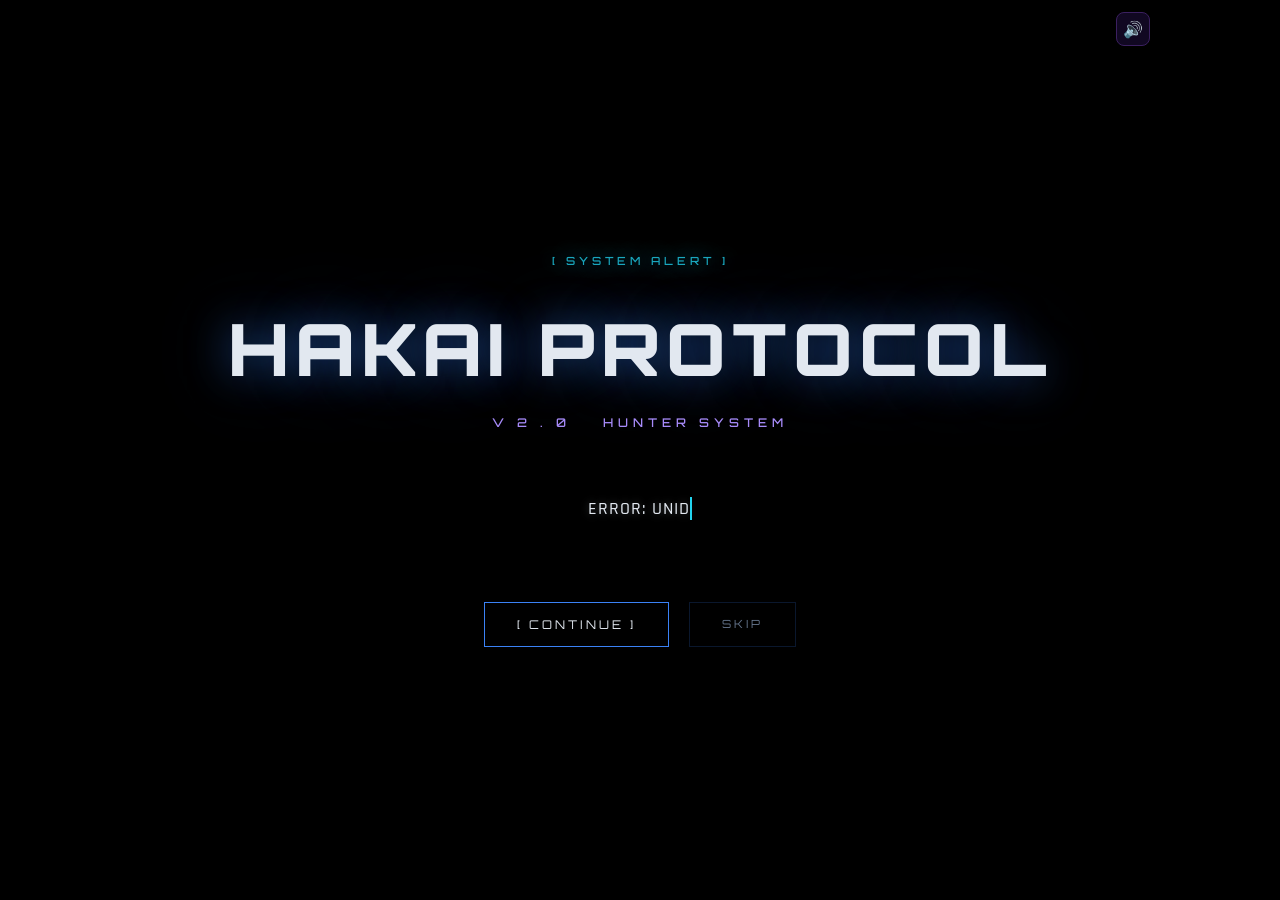
==== index.html @ d35842da "Mobile overhaul: slide-in sidebar drawer, hamburger btn, full-width quest grid, touch-friendly tabs" ====
<!DOCTYPE html>
<html lang="en">
<head>
  <meta charset="UTF-8">
  <meta name="viewport" content="width=device-width, initial-scale=1.0, viewport-fit=cover">
  <title>HAKAI PROTOCOL V2</title>
  <link rel="manifest" href="manifest.json">
  <link rel="icon" href="favicon.ico" type="image/x-icon">
  <meta name="theme-color" content="#7c3aed">
  <meta name="apple-mobile-web-app-capable" content="yes">
  <meta name="apple-mobile-web-app-status-bar-style" content="black-translucent">
  <meta name="apple-mobile-web-app-title" content="HAKAI">
  <link rel="apple-touch-icon" href="icons/icon-192.png">
  <meta name="description" content="A real-life RPG where your habits are your power. Level up by working out, reading, coding, meditating, and planning.">
  <link rel="preconnect" href="https://fonts.googleapis.com">
  <link href="https://fonts.googleapis.com/css2?family=Orbitron:wght@400;600;700;900&family=Rajdhani:wght@400;500;600;700&display=swap" rel="stylesheet">
  <link rel="stylesheet" href="style.css">
</head>
<body>

<!-- BG LAYERS -->
<div class="game-bg"></div>
<div class="game-scanlines"></div>

<!-- ═══════════════════════════════════════════════════════
     INTRO SCREEN
     ═══════════════════════════════════════════════════════ -->
<div id="screen-intro">
  <div class="intro-system-tag">[ SYSTEM ALERT ]</div>
  <div class="intro-title">HAKAI PROTOCOL</div>
  <div class="intro-subtitle">V 2 . 0 &nbsp;&nbsp; HUNTER SYSTEM</div>
  <div class="intro-lines" id="intro-lines"></div>
  <div class="intro-btn-row" id="intro-btn-row" style="opacity:0">
    <button class="intro-btn" onclick="if(typeof playUIClick==='function')playUIClick();nextIntroLine()">[ CONTINUE ]</button>
    <button class="intro-btn skip" onclick="skipIntro()">SKIP</button>
  </div>
</div>

<!-- ═══════════════════════════════════════════════════════
     CHARACTER SELECT
     ═══════════════════════════════════════════════════════ -->
<div id="screen-select">
  <div class="select-tag">[ HUNTER REGISTRATION ]</div>
  <div class="select-title">SELECT YOUR HUNTER</div>
  <div class="select-grid">
    <div class="char-card" onclick="if(typeof playUISelect==='function')playUISelect();selectChar('STRIKER')">
      <img src="striker_jk.png" alt="Striker">
      <div class="char-info">
        <div class="char-name">STRIKER</div>
        <div class="char-class">Shadow Hunter &nbsp;|&nbsp; Born for the void</div>
        <div class="char-stats">
          <span class="char-stat-pill">STR ●●●●○</span>
          <span class="char-stat-pill">AGI ●●●○○</span>
          <span class="char-stat-pill">INT ●●○○○</span>
        </div>
        <div class="char-select-label">[ SELECT HUNTER ]</div>
      </div>
    </div>
    <div class="char-card" onclick="if(typeof playUISelect==='function')playUISelect();selectChar('CATH_GEMS')">
      <img src="cath_gems.png" alt="Cath Gems">
      <div class="char-info">
        <div class="char-name">CATH GEMS</div>
        <div class="char-class">Arcane Walker &nbsp;|&nbsp; The system chose you</div>
        <div class="char-stats">
          <span class="char-stat-pill">INT ●●●●○</span>
          <span class="char-stat-pill">SEN ●●●○○</span>
          <span class="char-stat-pill">VIT ●●○○○</span>
        </div>
        <div class="char-select-label">[ SELECT HUNTER ]</div>
      </div>
    </div>
  </div>
</div>

<!-- ═══════════════════════════════════════════════════════
     MAIN GAME
     ═══════════════════════════════════════════════════════ -->
<div id="screen-game">

  <!-- HEADER -->
  <header class="game-header">
    <button class="hamburger-btn" id="hamburger-btn" onclick="toggleSidebar()" aria-label="Open menu">
      <span></span><span></span><span></span>
    </button>
    <span class="header-logo">HAKAI&nbsp;<span>PROTOCOL</span></span>
    <div class="header-divider"></div>
    <div class="header-stat">
      <span class="label">HUNTER</span>
      <span class="value" id="header-level">LV.1</span>
    </div>
    <div class="header-divider"></div>
    <div class="header-stat">
      <span class="header-streak" id="header-streak">0 DAY STREAK</span>
    </div>
    <div class="header-spacer"></div>
    <span class="header-date" id="header-date"></span>
    <div class="header-divider"></div>
    <span class="header-rank-badge" id="header-rank-badge">E-RANK</span>
  </header>

  <!-- BODY -->
  <div class="game-body">

    <!-- SIDEBAR OVERLAY (mobile) -->
    <div class="sidebar-overlay" id="sidebar-overlay" onclick="toggleSidebar()"></div>

    <!-- SIDEBAR -->
    <aside class="game-sidebar">
      <img class="sidebar-avatar" id="sidebar-avatar" src="" alt="Hunter">

      <div>
        <span class="sidebar-rank-badge" id="sidebar-rank-badge" style="color:#94a3b8;border-color:#94a3b840">E-RANK</span>
      </div>
      <div>
        <div class="sidebar-name" id="sidebar-name">HUNTER</div>
        <div class="sidebar-class" id="sidebar-class">Shadow Initiate</div>
      </div>

      <div>
        <div class="sidebar-level-row">
          <span class="sidebar-level" id="sidebar-level">LV. 1</span>
          <span class="sidebar-xp-label" id="sidebar-xp-label">0 / 100 XP</span>
        </div>
        <div class="xp-bar-wrap">
          <div class="xp-bar-fill" id="sidebar-xp-fill" style="width:0%"></div>
        </div>
      </div>

      <div>
        <div class="sidebar-section-label">HUNTER STATS</div>
        <div class="stat-row stat-STR">
          <span class="stat-label">STR</span>
          <div class="stat-bar-wrap"><div class="stat-bar-fill" id="stat-bar-STR" style="width:10%"></div></div>
          <span class="stat-value" id="stat-val-STR">1</span>
        </div>
        <div class="stat-row stat-INT">
          <span class="stat-label">INT</span>
          <div class="stat-bar-wrap"><div class="stat-bar-fill" id="stat-bar-INT" style="width:10%"></div></div>
          <span class="stat-value" id="stat-val-INT">1</span>
        </div>
        <div class="stat-row stat-AGI">
          <span class="stat-label">AGI</span>
          <div class="stat-bar-wrap"><div class="stat-bar-fill" id="stat-bar-AGI" style="width:10%"></div></div>
          <span class="stat-value" id="stat-val-AGI">1</span>
        </div>
        <div class="stat-row stat-VIT">
          <span class="stat-label">VIT</span>
          <div class="stat-bar-wrap"><div class="stat-bar-fill" id="stat-bar-VIT" style="width:10%"></div></div>
          <span class="stat-value" id="stat-val-VIT">1</span>
        </div>
        <div class="stat-row stat-SEN">
          <span class="stat-label">SEN</span>
          <div class="stat-bar-wrap"><div class="stat-bar-fill" id="stat-bar-SEN" style="width:10%"></div></div>
          <span class="stat-value" id="stat-val-SEN">1</span>
        </div>
      </div>

      <!-- EQUIPPED WEAPONS -->
      <div>
        <div class="sidebar-section-label">EQUIPPED WEAPONS</div>
        <div class="sidebar-weapons" id="sidebar-weapons"></div>
      </div>

      <div class="sidebar-gate">
        <div class="gate-label">ACTIVE GATE</div>
        <div class="gate-title" id="sidebar-gate-title">GATE —</div>
        <div class="gate-days-mini" id="gate-days-mini"></div>
        <div class="gate-progress-text" id="gate-progress-text"><span>0</span>/7 DAYS</div>
      </div>

      <button class="sidebar-reset-btn" onclick="resetState()">⚠ RESET PROGRESS</button>
    </aside>

    <!-- CONTENT -->
    <main class="game-content">

      <!-- TABS -->
      <nav class="tab-nav">
        <button class="tab-btn active" data-tab="tab-quests"    onclick="switchTab('tab-quests')">DAILY QUESTS</button>
        <button class="tab-btn"        data-tab="tab-ascension" onclick="switchTab('tab-ascension')">ASCENSION</button>
        <button class="tab-btn"        data-tab="tab-army"      onclick="switchTab('tab-army')">ARMY</button>
        <button class="tab-btn"        data-tab="tab-armory"    onclick="switchTab('tab-armory')">ARMORY</button>
        <button class="tab-btn"        data-tab="tab-bosses"    onclick="switchTab('tab-bosses')">BOSSES</button>
        <button class="tab-btn"        data-tab="tab-gates"     onclick="switchTab('tab-gates')">GATES</button>
        <button class="tab-btn"        data-tab="tab-calendar"  onclick="switchTab('tab-calendar')">RECORDS</button>
        <button class="tab-btn" data-tab="tab-achievements" onclick="switchTab('tab-achievements')">ACHIEVEMENTS</button>
        <button class="tab-btn"        data-tab="tab-settings"  onclick="switchTab('tab-settings')">SETTINGS</button>
      </nav>

      <!-- ─── QUESTS TAB ─── -->
      <section class="tab-panel active" id="tab-quests">
        <div class="panel-header">
          <div class="panel-title">DAILY QUESTS</div>
          <div class="panel-subtitle">Complete all quests to earn XP, level up, and unlock weapons &amp; creatures.</div>
        </div>

        <div class="streak-row">
          <div class="streak-item">
            <span class="streak-num fire" id="streak-current">0</span>
            <span class="streak-lbl">CURRENT STREAK</span>
          </div>
          <div class="streak-divider"></div>
          <div class="streak-item">
            <span class="streak-num" id="streak-longest">0</span>
            <span class="streak-lbl">LONGEST STREAK</span>
          </div>
          <div class="streak-divider"></div>
          <div class="streak-item">
            <span class="streak-num" id="streak-total-days">0</span>
            <span class="streak-lbl">DAYS COMPLETED</span>
          </div>
          <div class="streak-divider"></div>
          <div class="streak-item">
            <span class="streak-num" style="color:#a78bfa" id="streak-tasks-done">0</span>
            <span class="streak-lbl">TASKS DONE</span>
          </div>
        </div>

        <div id="quest-date-strip"></div>
        <div id="quest-date-label" class="quest-date-label"></div>
        <div id="quest-grid" class="quest-grid"></div>

        <div class="daily-progress-section">
          <div class="daily-progress-header">
            <span class="daily-progress-label">DAILY XP PROGRESS</span>
            <span class="daily-progress-value" id="daily-progress-value">0/5 QUESTS — 0% XP</span>
          </div>
          <div class="daily-bar-wrap">
            <div class="daily-bar-fill" id="daily-bar-fill" style="width:0%"></div>
          </div>
        </div>

        <!-- QUEST MANAGER -->
        <div style="margin-top:20px;text-align:center;">
          <button class="quest-mgmt-toggle" id="quest-mgmt-toggle" onclick="toggleQuestMgmt()">⚙ MANAGE QUESTS</button>
        </div>
        <div class="quest-mgmt-section" id="quest-mgmt-section" style="display:none">
          <div class="sidebar-section-label" style="margin-bottom:12px;">CURRENT QUESTS</div>
          <div class="quest-mgmt-list" id="quest-mgmt-list"></div>
          <div class="add-quest-form">
            <input class="add-quest-input" id="new-habit-name" type="text" placeholder="QUEST NAME (e.g. COLD SHOWER)" maxlength="30">
            <select class="add-quest-select" id="new-habit-stat">
              <option value="STR">STR</option>
              <option value="AGI">AGI</option>
              <option value="INT">INT</option>
              <option value="VIT">VIT</option>
              <option value="SEN">SEN</option>
            </select>
            <select class="add-quest-select" id="new-habit-icon"></select>
            <button class="add-quest-btn" onclick="addCustomHabit()">+ ADD QUEST</button>
          </div>
        </div>
      </section>

      <!-- ─── ASCENSION TAB ─── -->
      <section class="tab-panel" id="tab-ascension">
        <div class="panel-header">
          <div class="panel-title">ASCENSION TOWER</div>
          <div class="panel-subtitle">30 floors of narrative philosophy. Unlocked by leveling up. Each floor reveals a piece of the Protocol's lore.</div>
        </div>
        <div class="tower-container" id="tower-container"></div>
      </section>

      <!-- ─── ARMY TAB ─── -->
      <section class="tab-panel" id="tab-army">
        <div class="panel-header">
          <div class="panel-title">SHADOW ARMY</div>
          <div class="panel-subtitle">14 unique creatures across 7 tiers. Click any card to view lore, abilities, and how to unlock.</div>
        </div>

        <div class="army-sub-nav">
          <button class="army-sub-btn active" data-army="all"  onclick="switchArmyView('all')">ALL CREATURES</button>
          <button class="army-sub-btn"        data-army="mine" onclick="switchArmyView('mine')">MY ARMY</button>
        </div>

        <div class="army-panel active" id="army-panel-all">
          <div class="creature-grid" id="bestiary-grid"></div>
        </div>
        <div class="army-panel" id="army-panel-mine">
          <div class="creature-grid" id="myarmy-grid"></div>
        </div>
      </section>

      <!-- ─── ARMORY TAB ─── -->
      <section class="tab-panel" id="tab-armory">
        <div class="panel-header">
          <div class="panel-title">ARMORY</div>
          <div class="panel-subtitle">Each quest unlocks a weapon line. Complete the quest more times to upgrade your weapon and unlock new skills.</div>
        </div>
        <div id="armory-container"></div>
      </section>

      <!-- ─── BOSSES TAB ─── -->
      <section class="tab-panel" id="tab-bosses">
        <div class="panel-header">
          <div class="panel-title">BOSS RAIDS</div>
          <div class="panel-subtitle">Five legendary bosses guard the tower's depths. Defeat them by completing habits — each completion deals damage.</div>
        </div>
        <div class="boss-grid" id="boss-grid"></div>
      </section>

      <!-- ─── GATES TAB ─── -->
      <section class="tab-panel" id="tab-gates">
        <div class="panel-header">
          <div class="panel-title">GATE SYSTEM</div>
          <div class="panel-subtitle">Complete all quests for 7 consecutive days to achieve S-Rank gate clear.</div>
        </div>
        <div class="gates-grid" id="gates-grid"></div>
      </section>

      <!-- ─── RECORDS TAB ─── -->
      <section class="tab-panel" id="tab-calendar">
        <div class="panel-header">
          <div class="panel-title">HUNTER RECORDS</div>
          <div class="panel-subtitle">90-day activity heatmap and full progression statistics.</div>
        </div>

        <div class="calendar-section">
          <div class="calendar-label">ACTIVITY — LAST 90 DAYS</div>
          <div class="radar-wrap" style="margin-bottom:16px">
            <h3 class="radar-title">STAT PROFILE</h3>
            <canvas id="stats-radar" width="280" height="280"></canvas>
          </div>
          <div class="heatmap-grid" id="heatmap-grid"></div>
          <div class="heatmap-legend">
            <span class="heatmap-legend-text">LESS</span>
            <div class="heatmap-swatch" style="background:rgba(255,255,255,.04)"></div>
            <div class="heatmap-swatch" style="background:rgba(59,130,246,.2)"></div>
            <div class="heatmap-swatch" style="background:rgba(59,130,246,.45)"></div>
            <div class="heatmap-swatch" style="background:rgba(59,130,246,.7)"></div>
            <div class="heatmap-swatch" style="background:#22d3ee;box-shadow:0 0 6px rgba(34,211,238,.4)"></div>
            <span class="heatmap-legend-text">MORE</span>
          </div>
        </div>

        <div class="divider"></div>

        <table class="stats-table">
          <thead>
            <tr><th>METRIC</th><th>VALUE</th></tr>
          </thead>
          <tbody>
            <tr><td>Current Level</td><td class="stat-highlight" id="cal-level">1</td></tr>
            <tr><td>Current Rank</td><td class="stat-highlight" id="cal-rank">E-RANK</td></tr>
            <tr><td>Total XP Earned</td><td class="stat-highlight" id="cal-total-xp">0</td></tr>
            <tr><td>Days Fully Completed</td><td class="stat-highlight" id="cal-days">0</td></tr>
            <tr><td>Current Streak</td><td class="stat-highlight" id="cal-streak">0</td></tr>
            <tr><td>Longest Streak</td><td class="stat-highlight" id="cal-longest">0</td></tr>
            <tr><td>Creatures Extracted</td><td class="stat-highlight" id="cal-shadows">0/14</td></tr>
            <tr><td>Story Floors Unlocked</td><td class="stat-highlight" id="cal-floors">0/30</td></tr>
          </tbody>
        </table>
      </section>

      <!-- ─── ACHIEVEMENTS TAB ─── -->
      <section class="tab-panel" id="tab-achievements">
        <h2 class="tab-title">ACHIEVEMENTS</h2>
        <p class="tab-sub">Milestones unlocked through discipline.</p>
        <div class="ach-header">
          <span id="ach-count" class="ach-count-label">0/15 UNLOCKED</span>
        </div>
        <div id="achievements-grid" class="achievements-grid"></div>
      </section>

      <!-- ─── SETTINGS TAB ─── -->
      <section class="tab-panel" id="tab-settings">
        <div class="panel-header">
          <div class="panel-title">SETTINGS</div>
        </div>
        <div class="settings-section">
          <div class="settings-title">DATA MANAGEMENT</div>
          <div class="settings-row">
            <button class="settings-btn" onclick="exportProgress()">EXPORT PROGRESS</button>
            <label class="settings-btn" style="cursor:pointer">
              IMPORT PROGRESS
              <input type="file" accept=".json" style="display:none" onchange="importProgress(this.files[0])">
            </label>
          </div>
        </div>
        <div class="settings-section">
          <div class="settings-title">DANGER ZONE</div>
          <div class="settings-row">
            <button class="settings-btn danger" onclick="resetState()">⚠ RESET ALL PROGRESS</button>
            <button class="settings-btn" onclick="selectChar_reset()">CHANGE HUNTER</button>
          </div>
        </div>
        <div class="settings-section">
          <div class="settings-title">ABOUT</div>
          <p style="font-size:.8rem;color:var(--text-dim);line-height:1.8;">
            HAKAI PROTOCOL V2 &nbsp;|&nbsp; Gamified habit tracker inspired by Solo Leveling.<br>
            Complete daily quests. Level up. Unlock weapons. Build your shadow army. Defeat bosses.<br>
            All data stored locally — no login, no cloud, no tracking.
          </p>
        </div>
      </section>

    </main>
  </div>
</div>
<!-- END SCREEN-GAME -->


<!-- ═══════════════════════════════════════════════════════
     STORY MODAL
     ═══════════════════════════════════════════════════════ -->
<div class="story-modal-bg" id="story-modal-bg" onclick="if(event.target===this)closeStory()">
  <div class="story-modal">
    <button class="story-modal-close" onclick="closeStory()">CLOSE</button>
    <div class="story-modal-floor" id="story-modal-floor">FLOOR 01</div>
    <div class="story-modal-arc" id="story-modal-arc">THE AWAKENING</div>
    <div class="story-modal-title" id="story-modal-title">THE GLITCH</div>
    <div class="story-modal-text" id="story-modal-text"></div>
  </div>
</div>

<!-- ═══════════════════════════════════════════════════════
     CREATURE DETAIL MODAL
     ═══════════════════════════════════════════════════════ -->
<div class="creature-modal-bg" id="creature-modal-bg" onclick="if(event.target===this)closeCreatureModal()">
  <div class="creature-modal">
    <button class="cm-close" onclick="closeCreatureModal()">✕ CLOSE</button>
    <div class="cm-header">
      <div class="cm-icon" id="cm-icon">👺</div>
      <div class="cm-meta">
        <div class="cm-tier" id="cm-tier">E-RANK · GOBLIN · SHATTERED WASTES</div>
        <div class="cm-name" id="cm-name">GOBLIN SCOUT</div>
        <div id="cm-status-text" style="font-family:'Orbitron',sans-serif;font-size:.6rem;letter-spacing:3px;margin-top:6px;color:var(--text-dim)">NOT YET EXTRACTED</div>
      </div>
    </div>
    <div class="cm-lore" id="cm-lore"></div>
    <div class="cm-section-label">ABILITIES</div>
    <div class="cm-abilities-grid" id="cm-abilities"></div>
    <div class="cm-section-label" style="margin-top:18px;">HOW TO OBTAIN</div>
    <div class="cm-obtain-section">
      <div class="cm-obtain-icon" id="cm-obtain-icon">🔥</div>
      <div>
        <div class="cm-obtain-label">UNLOCK CONDITION</div>
        <div class="cm-obtain-cond" id="cm-obtain-cond">—</div>
      </div>
    </div>
    <div class="cm-army-bonus" id="cm-army-bonus" style="margin-top:12px;">ARMY BONUS: —</div>
  </div>
</div>

<!-- ═══════════════════════════════════════════════════════
     WEAPON DROP OVERLAY
     ═══════════════════════════════════════════════════════ -->
<div class="weapon-drop-bg" id="weapon-drop-bg" onclick="if(event.target===this)closeWeaponDrop()">
  <div class="weapon-drop">
    <span class="wd-tag">[ WEAPON ACQUIRED ]</span>
    <span class="wd-rarity" id="wd-rarity">LEGENDARY</span>
    <span class="wd-icon" id="wd-icon">⚔️</span>
    <div class="wd-name" id="wd-name">EXTINCTION FIST</div>
    <div class="wd-skill-name" id="wd-skill-name">BIG BANG STRIKE</div>
    <div class="wd-skill-desc" id="wd-skill-desc"></div>
    <button class="wd-btn" onclick="closeWeaponDrop()">[ EQUIP WEAPON ]</button>
  </div>
</div>

<!-- ═══════════════════════════════════════════════════════
     SYSTEM NOTIFICATION
     ═══════════════════════════════════════════════════════ -->
<div class="system-notif-bg" id="system-notif-bg" onclick="if(event.target===this)closeSystemNotif()">
  <div class="system-notif">
    <span class="system-notif-tag">[ SYSTEM ]</span>
    <span class="system-notif-icon" id="sn-icon">⚡</span>
    <div class="system-notif-title" id="sn-title">QUEST COMPLETE</div>
    <div class="system-notif-body" id="sn-body"></div>
    <button class="system-notif-btn" onclick="closeSystemNotif()">[ CONFIRM ]</button>
  </div>
</div>

<!-- ═══════════════════════════════════════════════════════
     LEVEL UP CINEMATIC
     ═══════════════════════════════════════════════════════ -->
<div class="levelup-overlay" id="levelup-overlay" onclick="closeLevelUp()">
  <div class="levelup-ring"></div>
  <div class="levelup-ring-2"></div>
  <div class="levelup-tag">[ SYSTEM ]</div>
  <div class="levelup-title">LEVEL UP</div>
  <div class="levelup-num" id="levelup-num">LEVEL 1 → LEVEL 2</div>
  <div class="levelup-stats-gained" id="levelup-stats-gained"></div>
  <div class="levelup-close-hint">[ TAP ANYWHERE TO CONTINUE ]</div>
</div>

<!-- ═══════════════════════════════════════════════════════
     RANK UP OVERLAY
     ═══════════════════════════════════════════════════════ -->
<div class="rankup-overlay" id="rankup-overlay" onclick="closeRankUp()">
  <div class="rankup-badge-old" id="rankup-old">E-RANK</div>
  <div class="rankup-arrow">▼</div>
  <div class="rankup-badge-new" id="rankup-new">D-RANK</div>
  <div class="rankup-title">RANK ADVANCEMENT</div>
  <div class="rankup-desc" id="rankup-desc-text">Awakened Hunter</div>
  <div class="rankup-close">[ TAP ANYWHERE TO CONTINUE ]</div>
</div>

<script src="engine.js"></script>
<script src="audio_engine.js"></script>
<script src="dev_panel.js"></script>
<script>
  if('serviceWorker' in navigator){
    window.addEventListener('load', () => {
      navigator.serviceWorker.register('./sw.js')
        .then(r => console.log('%cHakai SW registered', 'color:#7c3aed'))
        .catch(e => console.log('SW error:', e));
    });
  }
</script>

  <!-- Day Complete Overlay -->
  <div class="day-complete-overlay" id="day-complete-overlay" onclick="closeDayComplete()">
    <div class="dc-box">
      <div class="dc-title">⚡ DAY COMPLETE</div>
      <div class="dc-subtitle">ALL QUESTS CLEARED</div>
      <div class="dc-stat" id="dc-streak"></div>
      <div class="dc-stat highlight" id="dc-xp"></div>
      <div class="dc-bonus" id="dc-mult"></div>
      <div class="dc-bonus" id="dc-creature"></div>
      <div class="dc-hint">[ TAP TO CLOSE ]</div>
    </div>
  </div>

  <!-- Weekly Recap Overlay -->
  <div class="weekly-recap-overlay" id="weekly-recap-overlay" onclick="closeWeeklyRecap()">
    <div class="wr-box">
      <div class="wr-title">📊 WEEKLY RECAP</div>
      <div class="wr-week" id="wr-week"></div>
      <div class="wr-grid">
        <div class="wr-stat"><span id="wr-days"></span></div>
        <div class="wr-stat"><span id="wr-tasks"></span></div>
        <div class="wr-stat rank" id="wr-rank"></div>
        <div class="wr-stat best"><span id="wr-best"></span></div>
        <div class="wr-stat worst"><span id="wr-worst"></span></div>
      </div>
      <div class="dc-hint">[ TAP TO CLOSE ]</div>
    </div>
  </div>

</body>
</html>
---- style.css ----
/* ============================================================
   HAKAI PROTOCOL V2 — COMPLETE DESIGN SYSTEM
   Solo Leveling inspired | Professional dark RPG aesthetic
   ============================================================ */

@import url('https://fonts.googleapis.com/css2?family=Orbitron:wght@400;600;700;900&family=Rajdhani:wght@300;400;500;600;700&display=swap');

:root {
  --bg-deep:#020308; --bg-base:#05070f;
  --bg-panel:rgba(5,8,22,0.92); --bg-card:rgba(8,12,32,0.88); --bg-card-hover:rgba(14,20,50,0.95);
  --blue:#3b82f6; --blue-bright:#60a5fa; --blue-glow:rgba(59,130,246,0.5);
  --cyan:#22d3ee; --cyan-dim:rgba(34,211,238,0.25); --purple:#7c3aed; --violet:#a78bfa;
  --rank-e:#94a3b8; --rank-d:#4ade80; --rank-c:#60a5fa; --rank-b:#c084fc;
  --rank-a:#fb923c; --rank-s:#fbbf24; --rank-ss:#f87171; --rank-sss:#e879f9;
  --text-primary:#e2e8f0; --text-dim:#64748b;
  --border-dim:rgba(59,130,246,0.18); --border-mid:rgba(59,130,246,0.4); --border-bright:rgba(59,130,246,0.75);
  --sidebar:240px; --header-h:58px; --radius:12px; --radius-sm:8px;
}

*,*::before,*::after{box-sizing:border-box;margin:0;padding:0;}
html,body{width:100%;height:100%;overflow-x:hidden;}
body{background:var(--bg-deep);color:var(--text-primary);font-family:'Rajdhani',sans-serif;font-size:15px;font-weight:500;line-height:1.5;}

.game-bg{position:fixed;inset:0;z-index:-10;pointer-events:none;
  background:radial-gradient(ellipse 80% 60% at 50% -10%,rgba(59,130,246,0.12) 0%,transparent 60%),
    radial-gradient(ellipse 50% 40% at 90% 90%,rgba(124,58,237,0.10) 0%,transparent 55%),
    url('hakai_world.png') center/cover no-repeat;opacity:0.35;}
.game-scanlines{position:fixed;inset:0;z-index:-9;pointer-events:none;
  background:repeating-linear-gradient(0deg,transparent,transparent 3px,rgba(0,0,0,0.06) 3px,rgba(0,0,0,0.06) 4px);}

::-webkit-scrollbar{width:4px;}
::-webkit-scrollbar-track{background:transparent;}
::-webkit-scrollbar-thumb{background:var(--border-mid);border-radius:4px;}

/* ── INTRO ───────────────────────────────────────────────── */
#screen-intro{position:fixed;inset:0;z-index:1000;background:#000;
  display:flex;flex-direction:column;align-items:center;justify-content:center;text-align:center;padding:40px;}
.intro-system-tag{font-family:'Orbitron',sans-serif;font-size:.7rem;letter-spacing:4px;
  color:var(--cyan);text-shadow:0 0 20px var(--cyan);margin-bottom:24px;opacity:.8;}
.intro-title{font-family:'Orbitron',sans-serif;font-size:clamp(2rem,6vw,4.5rem);font-weight:900;letter-spacing:6px;
  color:var(--text-primary);text-shadow:0 0 40px var(--blue-glow),0 0 80px rgba(59,130,246,.3);margin-bottom:12px;
  opacity:0;animation:fadeIn 1.2s ease .5s forwards;}
.intro-subtitle{font-family:'Orbitron',sans-serif;font-size:.75rem;letter-spacing:5px;color:var(--violet);
  opacity:0;animation:fadeIn 1s ease 1.5s forwards;margin-bottom:60px;}
.intro-lines{font-family:'Rajdhani',sans-serif;font-size:1.15rem;font-weight:500;color:var(--text-primary);
  letter-spacing:1px;max-width:600px;min-height:60px;line-height:1.8;text-shadow:0 0 8px rgba(226,232,240,.3);}
.intro-lines .blink{border-right:2px solid var(--cyan);animation:blink .7s step-end infinite;}
.intro-btn-row{margin-top:50px;display:flex;gap:20px;opacity:0;animation:fadeIn .8s ease 1s forwards;}
.intro-btn{font-family:'Orbitron',sans-serif;font-size:.75rem;letter-spacing:3px;
  background:transparent;border:1px solid var(--blue);color:var(--text-primary);padding:14px 32px;cursor:pointer;transition:.3s;}
.intro-btn:hover{background:rgba(59,130,246,.15);box-shadow:0 0 20px var(--blue-glow);}
.intro-btn.skip{border-color:var(--border-dim);color:var(--text-dim);font-size:.7rem;}
.intro-btn.skip:hover{background:rgba(255,255,255,.03);}

/* ── CHARACTER SELECT ────────────────────────────────────── */
#screen-select{position:fixed;inset:0;z-index:900;background:linear-gradient(to bottom,#000,#030510);
  display:none;flex-direction:column;align-items:center;justify-content:center;padding:40px;}
#screen-select.visible{display:flex;animation:fadeIn .6s ease;}
.select-tag{font-family:'Orbitron',sans-serif;font-size:.65rem;letter-spacing:6px;color:var(--blue-bright);margin-bottom:8px;}
.select-title{font-family:'Orbitron',sans-serif;font-size:clamp(1.2rem,3vw,2rem);font-weight:700;letter-spacing:4px;
  color:var(--text-primary);text-shadow:0 0 30px var(--blue-glow);margin-bottom:50px;text-align:center;}
.select-grid{display:flex;gap:60px;flex-wrap:wrap;justify-content:center;}
.char-card{width:260px;cursor:pointer;border:1px solid var(--border-dim);border-radius:var(--radius);
  background:var(--bg-card);overflow:hidden;transition:all .35s cubic-bezier(.25,.8,.25,1);position:relative;}
.char-card::before{content:'';position:absolute;inset:0;
  background:linear-gradient(180deg,transparent 40%,rgba(59,130,246,.15) 100%);z-index:1;pointer-events:none;}
.char-card:hover{border-color:var(--blue-bright);
  box-shadow:0 0 40px var(--blue-glow),0 0 80px rgba(59,130,246,.2);transform:translateY(-8px);}
.char-card img{width:100%;height:300px;object-fit:cover;display:block;}
.char-info{padding:18px;position:relative;z-index:2;}
.char-name{font-family:'Orbitron',sans-serif;font-size:1rem;font-weight:700;letter-spacing:3px;
  color:var(--text-primary);margin-bottom:4px;}
.char-class{font-size:.8rem;color:var(--cyan);letter-spacing:2px;margin-bottom:12px;}
.char-stats{display:flex;gap:8px;flex-wrap:wrap;}
.char-stat-pill{font-family:'Orbitron',sans-serif;font-size:.6rem;letter-spacing:1px;padding:3px 10px;
  border-radius:20px;background:rgba(59,130,246,.15);border:1px solid var(--border-dim);color:var(--blue-bright);}
.char-select-label{margin-top:14px;text-align:center;font-family:'Orbitron',sans-serif;font-size:.65rem;
  letter-spacing:3px;color:var(--text-dim);transition:color .3s;}
.char-card:hover .char-select-label{color:var(--cyan);text-shadow:0 0 10px var(--cyan);}

/* ── HEADER ──────────────────────────────────────────────── */
.game-header{position:fixed;top:0;left:0;right:0;z-index:100;height:var(--header-h);
  background:rgba(2,3,8,.96);border-bottom:1px solid var(--border-dim);backdrop-filter:blur(20px);
  display:flex;align-items:center;padding:0 24px;gap:20px;}
.header-logo{font-family:'Orbitron',sans-serif;font-size:.95rem;font-weight:900;letter-spacing:4px;
  color:var(--text-primary);text-shadow:0 0 20px var(--blue-glow);white-space:nowrap;}
.header-logo span{color:var(--cyan);}
.header-divider{width:1px;height:24px;background:var(--border-dim);}
.header-stat{display:flex;align-items:center;gap:8px;font-family:'Orbitron',sans-serif;font-size:.65rem;letter-spacing:2px;}
.header-stat .label{color:var(--text-dim);}
.header-stat .value{color:var(--text-primary);}
.header-streak{color:#fb923c;font-weight:700;}
.header-spacer{flex:1;}
.header-rank-badge{font-family:'Orbitron',sans-serif;font-size:.7rem;font-weight:700;letter-spacing:3px;
  padding:5px 14px;border-radius:4px;border:1px solid currentColor;}
.header-date{font-family:'Rajdhani',sans-serif;font-size:.75rem;letter-spacing:2px;color:var(--text-dim);}

/* ── LAYOUT ──────────────────────────────────────────────── */
#screen-game{display:none;min-height:100vh;flex-direction:column;}
#screen-game.visible{display:flex;}
.game-body{display:flex;flex:1;padding-top:var(--header-h);min-height:100vh;}

.game-sidebar{width:var(--sidebar);flex-shrink:0;position:fixed;top:var(--header-h);bottom:0;left:0;
  background:rgba(3,5,14,.96);border-right:1px solid var(--border-dim);overflow-y:auto;
  padding:20px 16px;display:flex;flex-direction:column;gap:16px;backdrop-filter:blur(20px);}
.sidebar-avatar{width:100%;aspect-ratio:3/4;object-fit:cover;border-radius:var(--radius);
  border:1px solid var(--border-mid);display:block;box-shadow:0 0 20px rgba(59,130,246,.2);}
.sidebar-rank-badge{display:inline-block;font-family:'Orbitron',sans-serif;font-size:.6rem;font-weight:700;
  letter-spacing:3px;padding:4px 12px;border-radius:4px;border:1px solid currentColor;text-align:center;}
.sidebar-name{font-family:'Orbitron',sans-serif;font-size:.85rem;font-weight:700;letter-spacing:3px;color:var(--text-primary);}
.sidebar-class{font-size:.75rem;color:var(--text-dim);letter-spacing:1px;}
.sidebar-level-row{display:flex;justify-content:space-between;align-items:center;margin-top:4px;}
.sidebar-level{font-family:'Orbitron',sans-serif;font-size:.75rem;font-weight:600;color:var(--cyan);}
.sidebar-xp-label{font-size:.7rem;color:var(--text-dim);}
.xp-bar-wrap{height:6px;background:rgba(255,255,255,.06);border-radius:6px;overflow:hidden;margin-top:4px;}
.xp-bar-fill{height:100%;width:0%;background:linear-gradient(90deg,var(--blue),var(--cyan));border-radius:6px;
  transition:width .8s cubic-bezier(.25,.8,.25,1);box-shadow:0 0 8px var(--blue-glow);}
.sidebar-section-label{font-family:'Orbitron',sans-serif;font-size:.55rem;letter-spacing:4px;
  color:var(--text-dim);margin-top:4px;margin-bottom:8px;}

/* STAT BARS */
.stat-row{display:flex;align-items:center;gap:8px;margin-bottom:7px;}
.stat-label{font-family:'Orbitron',sans-serif;font-size:.6rem;font-weight:600;letter-spacing:1px;width:28px;flex-shrink:0;}
.stat-bar-wrap{flex:1;height:4px;background:rgba(255,255,255,.06);border-radius:4px;overflow:hidden;}
.stat-bar-fill{height:100%;border-radius:4px;transition:width .6s ease;}
.stat-value{font-family:'Orbitron',sans-serif;font-size:.6rem;color:var(--text-dim);width:24px;text-align:right;flex-shrink:0;}
.stat-STR .stat-label{color:#f87171;} .stat-STR .stat-bar-fill{background:#f87171;box-shadow:0 0 6px rgba(248,113,113,.5);}
.stat-INT .stat-label{color:#60a5fa;} .stat-INT .stat-bar-fill{background:#60a5fa;box-shadow:0 0 6px rgba(96,165,250,.5);}
.stat-AGI .stat-label{color:#4ade80;} .stat-AGI .stat-bar-fill{background:#4ade80;box-shadow:0 0 6px rgba(74,222,128,.5);}
.stat-VIT .stat-label{color:#a78bfa;} .stat-VIT .stat-bar-fill{background:#a78bfa;box-shadow:0 0 6px rgba(167,139,250,.5);}
.stat-SEN .stat-label{color:#fbbf24;} .stat-SEN .stat-bar-fill{background:#fbbf24;box-shadow:0 0 6px rgba(251,191,36,.5);}

/* GATE WIDGET */
.sidebar-gate{background:var(--bg-card);border:1px solid var(--border-dim);border-radius:var(--radius-sm);padding:12px;}
.gate-label{font-family:'Orbitron',sans-serif;font-size:.55rem;letter-spacing:3px;color:var(--text-dim);margin-bottom:8px;}
.gate-title{font-family:'Orbitron',sans-serif;font-size:.75rem;color:var(--cyan);margin-bottom:6px;}
.gate-days-mini{display:flex;gap:4px;margin-bottom:8px;}
.gate-day-mini{width:22px;height:22px;border-radius:4px;background:rgba(255,255,255,.04);
  border:1px solid var(--border-dim);display:flex;align-items:center;justify-content:center;
  font-family:'Orbitron',sans-serif;font-size:.5rem;color:var(--text-dim);}
.gate-day-mini.done{background:rgba(59,130,246,.2);border-color:var(--blue);color:var(--blue-bright);}
.gate-day-mini.today{border-color:var(--cyan);color:var(--cyan);box-shadow:0 0 8px var(--cyan-dim);}
.gate-progress-text{font-size:.7rem;color:var(--text-dim);}
.gate-progress-text span{color:var(--cyan);font-weight:600;}

.sidebar-reset-btn{margin-top:auto;font-family:'Orbitron',sans-serif;font-size:.55rem;letter-spacing:2px;
  background:transparent;border:1px solid rgba(248,113,113,.2);color:rgba(248,113,113,.4);
  padding:8px;width:100%;cursor:pointer;border-radius:var(--radius-sm);transition:.3s;}
.sidebar-reset-btn:hover{border-color:#f87171;color:#f87171;}

.game-content{flex:1;margin-left:var(--sidebar);padding:28px;min-height:calc(100vh - var(--header-h));}

/* ── TABS ────────────────────────────────────────────────── */
.tab-nav{display:flex;gap:4px;margin-bottom:28px;border-bottom:1px solid var(--border-dim);overflow-x:auto;}
.tab-btn{font-family:'Orbitron',sans-serif;font-size:.65rem;letter-spacing:3px;background:transparent;
  border:none;color:var(--text-dim);padding:12px 20px;cursor:pointer;transition:all .25s;
  border-bottom:2px solid transparent;margin-bottom:-1px;white-space:nowrap;}
.tab-btn:hover{color:var(--text-primary);}
.tab-btn.active{color:var(--cyan);border-bottom-color:var(--cyan);}
.tab-panel{display:none;animation:fadeIn .3s ease;}
.tab-panel.active{display:block;}

.panel-header{margin-bottom:24px;}
.panel-title{font-family:'Orbitron',sans-serif;font-size:1.1rem;font-weight:700;letter-spacing:4px;
  color:var(--text-primary);text-shadow:0 0 20px var(--blue-glow);}
.panel-subtitle{font-size:.8rem;color:var(--text-dim);letter-spacing:1px;margin-top:4px;}
.panel-date{font-family:'Orbitron',sans-serif;font-size:.7rem;color:var(--cyan);letter-spacing:2px;}

/* ── QUEST CARDS ─────────────────────────────────────────── */
.quest-grid{display:grid;grid-template-columns:repeat(auto-fill,minmax(280px,1fr));gap:16px;margin-bottom:28px;}
.quest-card{background:var(--bg-card);border:1px solid var(--border-dim);border-radius:var(--radius);
  padding:20px;transition:all .3s cubic-bezier(.25,.8,.25,1);position:relative;overflow:hidden;}
.quest-card::before{content:'';position:absolute;top:0;left:0;right:0;height:1px;
  background:linear-gradient(90deg,transparent,var(--blue),transparent);opacity:0;transition:opacity .3s;}
.quest-card:hover::before{opacity:1;}
.quest-card:hover{border-color:var(--border-mid);box-shadow:0 4px 24px rgba(59,130,246,.12);}
.quest-card.done{border-color:rgba(34,211,238,.35);background:rgba(8,16,40,.92);box-shadow:0 0 20px rgba(34,211,238,.08);}
.quest-card.done::before{opacity:1;background:linear-gradient(90deg,transparent,var(--cyan),transparent);}
.quest-card-top{display:flex;align-items:flex-start;gap:14px;margin-bottom:16px;}
.quest-icon-wrap{width:44px;height:44px;flex-shrink:0;background:rgba(59,130,246,.1);
  border:1px solid var(--border-dim);border-radius:10px;display:flex;align-items:center;justify-content:center;
  font-size:1.3rem;transition:.3s;}
.quest-card.done .quest-icon-wrap{background:rgba(34,211,238,.12);border-color:rgba(34,211,238,.3);}
.quest-meta{flex:1;}
.quest-name{font-family:'Orbitron',sans-serif;font-size:.8rem;font-weight:600;letter-spacing:2px;
  color:var(--text-primary);margin-bottom:3px;}
.quest-card.done .quest-name{color:var(--cyan);}.quest-card.done .quest-meta{padding-right:90px;}
.quest-desc{font-size:.78rem;color:var(--text-dim);line-height:1.4;}
.quest-card.done .quest-desc{color:rgba(34,211,238,.6);}
.quest-status-badge{position:absolute;top:14px;right:14px;font-family:'Orbitron',sans-serif;
  font-size:.55rem;letter-spacing:2px;padding:3px 10px;border-radius:20px;
  background:rgba(34,211,238,.12);border:1px solid rgba(34,211,238,.3);color:var(--cyan);display:none;}
.quest-card.done .quest-status-badge{display:block;}
.quest-reward{display:flex;gap:8px;flex-wrap:wrap;margin-bottom:16px;}
.reward-pill{font-family:'Orbitron',sans-serif;font-size:.58rem;letter-spacing:1px;padding:4px 12px;
  border-radius:20px;background:rgba(59,130,246,.1);border:1px solid var(--border-dim);color:var(--blue-bright);transition:.3s;}
.quest-card.done .reward-pill{background:rgba(34,211,238,.1);border-color:rgba(34,211,238,.25);color:var(--cyan);}
.quest-btn{width:100%;padding:10px;font-family:'Orbitron',sans-serif;font-size:.65rem;letter-spacing:3px;
  border:1px solid var(--border-mid);background:rgba(59,130,246,.08);color:var(--text-primary);
  cursor:pointer;border-radius:var(--radius-sm);transition:all .25s;}
.quest-btn:hover{background:rgba(59,130,246,.2);border-color:var(--blue-bright);box-shadow:0 0 16px var(--blue-glow);}
.quest-btn.done-btn{border-color:rgba(34,211,238,.25);background:rgba(34,211,238,.05);color:var(--text-dim);}
.quest-btn.done-btn:hover{border-color:rgba(248,113,113,.3);color:#f87171;background:rgba(248,113,113,.05);}
@keyframes card-complete-flash{0%{box-shadow:none;}50%{box-shadow:0 0 40px rgba(34,211,238,.5);border-color:var(--cyan);}100%{box-shadow:0 0 20px rgba(34,211,238,.08);}}
.quest-card.completing{animation:card-complete-flash .5s ease;}

/* ── DAILY PROGRESS ──────────────────────────────────────── */
.daily-progress-section{margin-top:8px;margin-bottom:28px;}
.daily-progress-header{display:flex;justify-content:space-between;margin-bottom:8px;}
.daily-progress-label{font-family:'Orbitron',sans-serif;font-size:.65rem;letter-spacing:3px;color:var(--text-dim);}
.daily-progress-value{font-family:'Orbitron',sans-serif;font-size:.65rem;letter-spacing:2px;color:var(--cyan);}
.daily-bar-wrap{height:8px;background:rgba(255,255,255,.04);border-radius:8px;overflow:hidden;box-shadow:inset 0 0 10px rgba(0,0,0,.5);}
.daily-bar-fill{height:100%;width:0%;background:linear-gradient(90deg,var(--blue),var(--cyan));border-radius:8px;
  transition:width .6s cubic-bezier(.25,.8,.25,1);box-shadow:0 0 10px var(--blue-glow);}
.daily-bar-fill.full{background:linear-gradient(90deg,var(--cyan),#4ade80);box-shadow:0 0 16px rgba(34,211,238,.6);}

/* STREAK */
.streak-row{display:flex;align-items:center;gap:20px;flex-wrap:wrap;padding:14px 18px;
  background:var(--bg-card);border:1px solid var(--border-dim);border-radius:var(--radius-sm);margin-bottom:24px;}
.streak-item{text-align:center;}
.streak-num{font-family:'Orbitron',sans-serif;font-size:1.4rem;font-weight:700;color:var(--cyan);display:block;line-height:1;}
.streak-num.fire{color:#fb923c;}
.streak-lbl{font-size:.65rem;color:var(--text-dim);letter-spacing:1px;}
.streak-divider{width:1px;height:36px;background:var(--border-dim);}

/* ── ASCENSION TOWER ─────────────────────────────────────── */
.tower-container{display:flex;flex-direction:column;}
.floor-item{display:flex;align-items:center;gap:16px;padding:14px 18px;
  border-bottom:1px solid rgba(255,255,255,.03);transition:all .25s;position:relative;}
.floor-item.unlocked{cursor:pointer;}
.floor-item.unlocked:hover{background:rgba(59,130,246,.06);}
.floor-item.locked{opacity:.3;}
.floor-item.current{background:rgba(59,130,246,.06);border-left:2px solid var(--cyan);}
.floor-num{font-family:'Orbitron',sans-serif;font-size:.65rem;font-weight:600;letter-spacing:2px;
  color:var(--text-dim);width:60px;flex-shrink:0;}
.floor-item.unlocked .floor-num{color:var(--cyan);}
.floor-dot{width:10px;height:10px;border-radius:50%;flex-shrink:0;transition:.3s;}
.floor-item.locked   .floor-dot{background:rgba(255,255,255,.08);}
.floor-item.unlocked .floor-dot{background:var(--cyan);box-shadow:0 0 8px var(--cyan);}
.floor-item.current  .floor-dot{background:var(--blue-bright);box-shadow:0 0 12px var(--blue);animation:pulse-dot 1.5s ease infinite;}
.floor-arc{font-size:.7rem;color:var(--text-dim);width:130px;flex-shrink:0;}
.floor-title-text{font-family:'Orbitron',sans-serif;font-size:.72rem;letter-spacing:1px;color:var(--text-primary);flex:1;}
.floor-item.locked .floor-title-text{color:var(--text-dim);}
.floor-status{font-family:'Orbitron',sans-serif;font-size:.55rem;letter-spacing:2px;padding:3px 10px;border-radius:20px;}
.floor-status.done{background:rgba(34,211,238,.1);color:var(--cyan);border:1px solid rgba(34,211,238,.25);}
.floor-status.next{background:rgba(59,130,246,.1);color:var(--blue-bright);border:1px solid var(--border-mid);animation:pulse-border 2s ease infinite;}
.floor-status.locked{background:transparent;color:var(--text-dim);border:1px solid var(--border-dim);}

/* ── GATES ───────────────────────────────────────────────── */
.gates-grid{display:grid;grid-template-columns:repeat(auto-fill,minmax(300px,1fr));gap:16px;}
.gate-card{background:var(--bg-card);border:1px solid var(--border-dim);border-radius:var(--radius);padding:20px;transition:.3s;}
.gate-card.active-gate{border-color:var(--border-mid);box-shadow:0 0 24px rgba(59,130,246,.12);}
.gate-card.cleared-gate{border-color:rgba(74,222,128,.3);}
.gate-card-header{display:flex;justify-content:space-between;align-items:center;margin-bottom:16px;}
.gate-card-title{font-family:'Orbitron',sans-serif;font-size:.8rem;letter-spacing:2px;color:var(--text-primary);}
.gate-rank-badge{font-family:'Orbitron',sans-serif;font-size:.6rem;letter-spacing:2px;padding:3px 12px;border-radius:4px;border:1px solid currentColor;}
.gate-week-dots{display:flex;gap:6px;margin-bottom:14px;}
.gate-dot{flex:1;height:28px;border-radius:6px;background:rgba(255,255,255,.04);border:1px solid var(--border-dim);
  display:flex;align-items:center;justify-content:center;font-family:'Orbitron',sans-serif;font-size:.5rem;color:var(--text-dim);transition:.3s;}
.gate-dot.complete{background:rgba(59,130,246,.15);border-color:var(--blue);color:var(--blue-bright);}
.gate-dot.today{border-color:var(--cyan);box-shadow:0 0 8px var(--cyan-dim);color:var(--cyan);}
.gate-dot.missed{background:rgba(248,113,113,.08);border-color:rgba(248,113,113,.2);color:rgba(248,113,113,.5);}
.gate-bar-wrap{height:4px;background:rgba(255,255,255,.05);border-radius:4px;overflow:hidden;}
.gate-bar-fill{height:100%;background:linear-gradient(90deg,var(--blue),var(--cyan));border-radius:4px;transition:width .6s;}
.gate-footer{display:flex;justify-content:space-between;margin-top:10px;}
.gate-footer-text{font-size:.7rem;color:var(--text-dim);}
.gate-footer-text span{color:var(--cyan);}

/* ── SHADOW ARMY ─────────────────────────────────────────── */
.shadows-grid{display:grid;grid-template-columns:repeat(auto-fill,minmax(200px,1fr));gap:16px;}
.shadow-card{background:var(--bg-card);border:1px solid var(--border-dim);border-radius:var(--radius);
  padding:20px;text-align:center;transition:.3s;position:relative;overflow:hidden;}
.shadow-card.locked{opacity:.4;}
.shadow-card.unlocked{border-color:rgba(167,139,250,.3);box-shadow:0 0 20px rgba(124,58,237,.1);}
.shadow-card.unlocked:hover{box-shadow:0 0 32px rgba(124,58,237,.2);transform:translateY(-4px);}
.shadow-card::before{content:'';position:absolute;inset:0;
  background:radial-gradient(circle at 50% 0%,rgba(167,139,250,.08) 0%,transparent 60%);pointer-events:none;}
.shadow-icon{font-size:2.2rem;margin-bottom:12px;display:block;}
.shadow-card.locked .shadow-icon{filter:grayscale(1);opacity:.5;}
.shadow-name{font-family:'Orbitron',sans-serif;font-size:.75rem;font-weight:600;letter-spacing:2px;
  color:var(--text-primary);margin-bottom:4px;}
.shadow-card.unlocked .shadow-name{color:var(--violet);}
.shadow-stat-badge{display:inline-block;font-family:'Orbitron',sans-serif;font-size:.55rem;letter-spacing:1px;
  padding:2px 10px;border-radius:20px;margin-bottom:10px;
  background:rgba(167,139,250,.1);border:1px solid rgba(167,139,250,.2);color:var(--violet);}
.shadow-desc{font-size:.72rem;color:var(--text-dim);line-height:1.5;}
.shadow-locked-label{font-family:'Orbitron',sans-serif;font-size:.6rem;letter-spacing:3px;color:var(--text-dim);display:block;margin-top:8px;}
.shadow-card.unlocked .shadow-locked-label{display:none;}

/* ── CALENDAR ────────────────────────────────────────────── */
.calendar-section{margin-bottom:28px;}
.calendar-label{font-family:'Orbitron',sans-serif;font-size:.6rem;letter-spacing:3px;color:var(--text-dim);margin-bottom:12px;}
.heatmap-grid{display:flex;flex-wrap:wrap;gap:4px;}
.heatmap-day{width:14px;height:14px;border-radius:3px;cursor:default;transition:transform .15s;title:attr(title);}
.heatmap-day:hover{transform:scale(1.4);}
.heatmap-day[data-level="0"]{background:rgba(255,255,255,.04);}
.heatmap-day[data-level="1"]{background:rgba(59,130,246,.2);}
.heatmap-day[data-level="2"]{background:rgba(59,130,246,.45);}
.heatmap-day[data-level="3"]{background:rgba(59,130,246,.7);}
.heatmap-day[data-level="4"]{background:var(--cyan);box-shadow:0 0 6px var(--cyan-dim);}
.heatmap-legend{display:flex;align-items:center;gap:6px;margin-top:10px;}
.heatmap-legend-text{font-size:.65rem;color:var(--text-dim);}
.heatmap-swatch{width:12px;height:12px;border-radius:2px;}

/* ── STORY MODAL ─────────────────────────────────────────── */
.story-modal-bg{position:fixed;inset:0;z-index:500;background:rgba(0,0,0,.92);
  display:none;align-items:center;justify-content:center;padding:40px;backdrop-filter:blur(10px);}
.story-modal-bg.open{display:flex;animation:fadeIn .3s ease;}
.story-modal{max-width:700px;width:100%;background:var(--bg-panel);border:1px solid var(--border-mid);
  border-radius:var(--radius);padding:40px;box-shadow:0 0 60px rgba(59,130,246,.2);position:relative;}
.story-modal-floor{font-family:'Orbitron',sans-serif;font-size:.6rem;letter-spacing:5px;color:var(--cyan);margin-bottom:8px;}
.story-modal-arc{font-size:.75rem;color:var(--text-dim);letter-spacing:2px;margin-bottom:16px;}
.story-modal-title{font-family:'Orbitron',sans-serif;font-size:1.5rem;font-weight:700;letter-spacing:3px;
  color:var(--text-primary);text-shadow:0 0 20px var(--blue-glow);margin-bottom:24px;}
.story-modal-text{font-size:1rem;color:rgba(226,232,240,.85);line-height:1.9;
  border-left:2px solid var(--border-mid);padding-left:20px;}
.story-modal-close{position:absolute;top:20px;right:20px;font-family:'Orbitron',sans-serif;font-size:.65rem;
  letter-spacing:2px;background:transparent;border:1px solid var(--border-dim);color:var(--text-dim);
  padding:6px 16px;cursor:pointer;border-radius:var(--radius-sm);transition:.25s;}
.story-modal-close:hover{border-color:var(--border-mid);color:var(--text-primary);}

/* ── SYSTEM NOTIFICATION ─────────────────────────────────── */
.system-notif-bg{position:fixed;inset:0;z-index:800;background:rgba(0,0,0,.88);
  display:none;align-items:center;justify-content:center;backdrop-filter:blur(8px);}
.system-notif-bg.open{display:flex;animation:fadeIn .25s ease;}
.system-notif{max-width:520px;width:100%;background:rgba(4,10,30,.98);border:1px solid var(--blue-bright);
  border-radius:4px;padding:36px 40px;box-shadow:0 0 80px var(--blue-glow),0 0 160px rgba(59,130,246,.1);
  text-align:center;position:relative;}
.system-notif::before{content:'';position:absolute;inset:-1px;
  background:linear-gradient(135deg,var(--blue),transparent,var(--cyan),transparent);
  border-radius:4px;z-index:-1;opacity:.4;}
.system-notif-tag{font-family:'Orbitron',sans-serif;font-size:.65rem;font-weight:700;letter-spacing:6px;
  color:var(--cyan);text-shadow:0 0 16px var(--cyan);margin-bottom:20px;display:block;}
.system-notif-icon{font-size:2.5rem;margin-bottom:16px;display:block;}
.system-notif-title{font-family:'Orbitron',sans-serif;font-size:1.2rem;font-weight:700;letter-spacing:4px;
  color:var(--text-primary);text-shadow:0 0 20px var(--blue-glow);margin-bottom:10px;}
.system-notif-body{font-size:.9rem;color:rgba(226,232,240,.75);line-height:1.7;margin-bottom:28px;letter-spacing:.5px;}
.system-notif-btn{font-family:'Orbitron',sans-serif;font-size:.7rem;letter-spacing:4px;
  background:rgba(59,130,246,.12);border:1px solid var(--blue-bright);color:var(--text-primary);
  padding:12px 36px;cursor:pointer;border-radius:4px;transition:all .25s;}
.system-notif-btn:hover{background:rgba(59,130,246,.25);box-shadow:0 0 20px var(--blue-glow);}

/* ── LEVEL-UP ────────────────────────────────────────────── */
.levelup-overlay{position:fixed;inset:0;z-index:900;background:rgba(0,0,0,.96);
  display:none;flex-direction:column;align-items:center;justify-content:center;text-align:center;}
.levelup-overlay.open{display:flex;}
.levelup-ring{position:absolute;width:300px;height:300px;border-radius:50%;
  border:2px solid var(--blue-bright);box-shadow:0 0 60px var(--blue-glow),inset 0 0 60px var(--blue-glow);
  animation:expand-ring 1.2s ease-out forwards;}
.levelup-ring-2{position:absolute;width:200px;height:200px;border-radius:50%;
  border:1px solid var(--cyan);animation:expand-ring 1s ease-out .2s forwards;}
.levelup-tag{font-family:'Orbitron',sans-serif;font-size:.7rem;letter-spacing:8px;
  color:var(--cyan);margin-bottom:12px;animation:fadeIn .5s ease .3s both;text-shadow:0 0 20px var(--cyan);}
.levelup-title{font-family:'Orbitron',sans-serif;font-size:clamp(2.5rem,8vw,5rem);font-weight:900;letter-spacing:8px;
  color:var(--text-primary);text-shadow:0 0 40px var(--blue-glow),0 0 80px var(--blue-glow);
  animation:fadeIn .5s ease .5s both;position:relative;z-index:2;}
.levelup-num{font-family:'Orbitron',sans-serif;font-size:clamp(1rem,3vw,1.5rem);font-weight:600;letter-spacing:6px;
  color:var(--cyan);margin-top:10px;animation:fadeIn .5s ease .8s both;position:relative;z-index:2;}
.levelup-stats-gained{display:flex;gap:20px;margin-top:24px;flex-wrap:wrap;justify-content:center;
  animation:fadeIn .5s ease 1s both;position:relative;z-index:2;}
.levelup-stat-pill{font-family:'Orbitron',sans-serif;font-size:.65rem;letter-spacing:2px;padding:6px 18px;
  border-radius:20px;background:rgba(34,211,238,.1);border:1px solid rgba(34,211,238,.3);color:var(--cyan);}
.levelup-close-hint{position:absolute;bottom:40px;font-family:'Orbitron',sans-serif;font-size:.6rem;
  letter-spacing:3px;color:var(--text-dim);cursor:pointer;animation:fadeIn .5s ease 1.5s both;}

.rankup-overlay{position:fixed;inset:0;z-index:950;background:rgba(0,0,0,.98);
  display:none;flex-direction:column;align-items:center;justify-content:center;text-align:center;}
.rankup-overlay.open{display:flex;}
.rankup-badge-old{font-family:'Orbitron',sans-serif;font-size:3rem;font-weight:700;letter-spacing:6px;
  opacity:.4;animation:fadeOut .5s ease .2s forwards;}
.rankup-arrow{font-size:2rem;margin:12px;color:var(--cyan);animation:fadeIn .4s ease .7s both;}
.rankup-badge-new{font-family:'Orbitron',sans-serif;font-size:5rem;font-weight:900;letter-spacing:8px;
  animation:rankReveal 1s ease .8s both;text-shadow:0 0 60px currentColor;}
.rankup-title{font-family:'Orbitron',sans-serif;font-size:.8rem;letter-spacing:8px;
  color:var(--text-primary);margin-top:20px;animation:fadeIn .5s ease 1.5s both;}
.rankup-desc{font-size:.85rem;color:var(--text-dim);margin-top:8px;letter-spacing:2px;animation:fadeIn .5s ease 1.8s both;}
.rankup-close{position:absolute;bottom:40px;font-family:'Orbitron',sans-serif;font-size:.6rem;
  letter-spacing:3px;color:var(--text-dim);cursor:pointer;animation:fadeIn .5s ease 2.2s both;}

/* ── SETTINGS ────────────────────────────────────────────── */
.settings-section{margin-bottom:32px;max-width:600px;}
.settings-title{font-family:'Orbitron',sans-serif;font-size:.7rem;letter-spacing:3px;color:var(--text-dim);margin-bottom:16px;}
.settings-row{display:flex;gap:12px;flex-wrap:wrap;margin-bottom:16px;}
.settings-btn{font-family:'Orbitron',sans-serif;font-size:.65rem;letter-spacing:2px;background:var(--bg-card);
  border:1px solid var(--border-dim);color:var(--text-primary);padding:10px 20px;cursor:pointer;
  border-radius:var(--radius-sm);transition:.25s;}
.settings-btn:hover{border-color:var(--border-mid);box-shadow:0 0 14px var(--blue-glow);}
.settings-btn.danger{border-color:rgba(248,113,113,.2);color:#f87171;}
.settings-btn.danger:hover{background:rgba(248,113,113,.06);border-color:#f87171;}

/* ── TOAST ───────────────────────────────────────────────── */
.toast{position:fixed;bottom:30px;right:30px;z-index:700;background:var(--bg-panel);
  border:1px solid var(--border-mid);border-radius:var(--radius-sm);padding:12px 20px;
  font-family:'Orbitron',sans-serif;font-size:.65rem;letter-spacing:2px;color:var(--cyan);
  box-shadow:0 4px 24px var(--blue-glow);animation:slideDown .3s ease,fadeOut .4s ease 2.5s forwards;}
.divider{height:1px;background:var(--border-dim);margin:24px 0;}

/* ── KEYFRAMES ───────────────────────────────────────────── */
@keyframes fadeIn{from{opacity:0;transform:translateY(8px);}to{opacity:1;transform:translateY(0);}}
@keyframes fadeOut{to{opacity:0;}}
@keyframes blink{50%{border-color:transparent;}}
@keyframes pulse-dot{0%,100%{box-shadow:0 0 8px var(--blue);}50%{box-shadow:0 0 20px var(--blue),0 0 40px rgba(59,130,246,.4);}}
@keyframes pulse-border{0%,100%{box-shadow:none;}50%{box-shadow:0 0 12px var(--blue-glow);}}
@keyframes expand-ring{0%{opacity:1;transform:scale(.2);}100%{opacity:0;transform:scale(3.5);}}
@keyframes rankReveal{0%{opacity:0;transform:scale(.3) rotate(-10deg);}60%{opacity:1;transform:scale(1.15) rotate(2deg);}100%{opacity:1;transform:scale(1) rotate(0);}}
@keyframes slideDown{from{opacity:0;transform:translateY(-20px);}to{opacity:1;transform:translateY(0);}}

/* ── HAMBURGER + SIDEBAR OVERLAY (mobile) ──────────────────── */
.hamburger-btn{display:none;align-items:center;justify-content:center;flex-direction:column;gap:5px;
  width:36px;height:36px;background:transparent;border:1px solid var(--border-dim);
  border-radius:var(--radius-sm);cursor:pointer;padding:7px 6px;flex-shrink:0;transition:border-color .2s;}
.hamburger-btn:hover{border-color:var(--border-mid);}
.hamburger-btn span{display:block;width:18px;height:2px;background:var(--cyan);border-radius:2px;transition:all .25s;}
.sidebar-overlay{display:none;position:fixed;inset:0;z-index:8500;
  background:rgba(0,0,0,.65);backdrop-filter:blur(3px);}
.sidebar-overlay.active{display:block;}

/* ── ARMY SUB NAV ─────────────────────────────────────── */
.army-sub-nav{display:flex;gap:0;margin-bottom:20px;border:1px solid var(--border-dim);border-radius:var(--radius-sm);overflow:hidden;}
.army-sub-btn{flex:1;font-family:'Orbitron',sans-serif;font-size:.6rem;letter-spacing:3px;background:transparent;
  border:none;color:var(--text-dim);padding:10px 16px;cursor:pointer;transition:.25s;}
.army-sub-btn.active{background:rgba(59,130,246,.12);color:var(--cyan);}
.army-sub-btn:hover:not(.active){background:rgba(255,255,255,.03);color:var(--text-primary);}
.army-panel{display:none;} .army-panel.active{display:block;}

/* ── CREATURE GRID ────────────────────────────────────── */
.creature-grid{display:grid;grid-template-columns:repeat(auto-fill,minmax(240px,1fr));gap:18px;}

/* ── CREATURE CARD (base) ─────────────────────────────── */
.creature-card{background:var(--bg-card);border:1px solid var(--border-dim);border-radius:var(--radius);
  cursor:pointer;transition:all .3s;position:relative;overflow:hidden;}
.creature-card.unlocked{border-color:color-mix(in srgb,var(--card-tier-color,var(--blue)) 50%,transparent);}
.creature-card.unlocked:hover{box-shadow:0 0 32px color-mix(in srgb,var(--card-tier-color,var(--blue)) 40%,transparent);transform:translateY(-5px);}
.creature-card.locked{opacity:.6;filter:saturate(.35);}
.creature-card.locked:hover{opacity:.75;transform:translateY(-2px);}

/* ── PORTRAIT ART CARD ────────────────────────────────── */
.creature-card.has-art{padding:0;}
.creature-art-wrap{position:relative;width:100%;height:220px;overflow:hidden;}
.creature-art{width:100%;height:100%;object-fit:cover;object-position:top center;display:block;
  transition:transform .4s ease;}
.creature-card.has-art:hover .creature-art{transform:scale(1.05);}
.creature-art-overlay{position:absolute;inset:0;
  background:linear-gradient(to bottom,rgba(0,0,0,.1) 0%,rgba(0,0,0,.0) 40%,rgba(5,8,22,.85) 80%,rgba(5,8,22,1) 100%);}
.creature-art-badges{position:absolute;top:10px;left:10px;right:10px;display:flex;justify-content:space-between;align-items:flex-start;z-index:2;}
.creature-art-nameplate{position:absolute;bottom:10px;left:14px;right:14px;z-index:2;}
.creature-art-nameplate .creature-name{font-family:'Orbitron',sans-serif;font-size:.85rem;font-weight:700;
  letter-spacing:2px;color:#fff;text-shadow:0 1px 8px rgba(0,0,0,.8);margin-bottom:2px;}
.creature-art-nameplate .creature-species{font-size:.67rem;color:rgba(226,232,240,.7);letter-spacing:1px;}

.creature-card-body{padding:14px;}
.creature-lore{font-size:.7rem;color:rgba(226,232,240,.6);line-height:1.6;margin-bottom:10px;
  display:-webkit-box;-webkit-line-clamp:2;-webkit-box-orient:vertical;overflow:hidden;}
.creature-abilities{display:flex;flex-wrap:wrap;gap:5px;margin-bottom:10px;}
.ability-tag{font-family:'Orbitron',sans-serif;font-size:.5rem;letter-spacing:1px;padding:3px 9px;
  border-radius:20px;background:rgba(59,130,246,.1);border:1px solid var(--border-dim);color:var(--blue-bright);}
.creature-card.unlocked .ability-tag{background:color-mix(in srgb,var(--card-tier-color,var(--blue)) 12%,transparent);
  border-color:color-mix(in srgb,var(--card-tier-color,var(--blue)) 35%,transparent);
  color:var(--card-tier-color,var(--blue));}
.passive-tag{background:rgba(167,139,250,.1)!important;border-color:rgba(167,139,250,.25)!important;color:var(--violet)!important;}
.creature-obtain-row{display:flex;align-items:center;gap:8px;}
.creature-obtain-text{font-size:.65rem;color:var(--text-dim);flex:1;}
.creature-army-bonus{margin-top:10px;padding:7px 10px;background:rgba(34,211,238,.06);border:1px solid rgba(34,211,238,.2);
  border-radius:var(--radius-sm);font-family:'Orbitron',sans-serif;font-size:.58rem;letter-spacing:1px;color:var(--cyan);}

/* ── EMOJI FALLBACK CARD (no image) ───────────────────── */
.creature-card:not(.has-art){padding:18px;}
.creature-card:not(.has-art)::before{content:'';position:absolute;top:0;left:0;right:0;height:2px;
  background:linear-gradient(90deg,transparent,var(--card-tier-color,var(--blue)),transparent);opacity:.6;}
.creature-card-top{display:flex;gap:12px;align-items:flex-start;margin-bottom:12px;}
.creature-icon-big{font-size:2.2rem;flex-shrink:0;line-height:1;filter:drop-shadow(0 0 8px var(--card-tier-color,var(--blue)));}
.creature-card.locked .creature-icon-big{filter:grayscale(1);opacity:.4;}
.creature-card-meta{flex:1;}

/* ── SHARED BADGE / PILL ──────────────────────────────── */
.creature-tier-badge{display:inline-block;font-family:'Orbitron',sans-serif;font-size:.52rem;letter-spacing:2px;
  padding:2px 10px;border-radius:3px;border:1px solid currentColor;color:var(--card-tier-color,var(--blue));
  background:rgba(0,0,0,.5);backdrop-filter:blur(4px);}
.creature-name{font-family:'Orbitron',sans-serif;font-size:.82rem;font-weight:700;letter-spacing:2px;color:var(--text-primary);}
.creature-card.unlocked .creature-name{color:var(--card-tier-color,var(--cyan));}
.creature-species{font-size:.68rem;color:var(--text-dim);letter-spacing:1px;}
.creature-status-pill{font-family:'Orbitron',sans-serif;font-size:.52rem;letter-spacing:2px;
  padding:2px 10px;border-radius:20px;flex-shrink:0;backdrop-filter:blur(4px);}
.creature-status-pill.in-army{background:rgba(34,211,238,.15);border:1px solid rgba(34,211,238,.4);color:var(--cyan);}
.creature-status-pill.locked{background:rgba(0,0,0,.4);border:1px solid var(--border-dim);color:var(--text-dim);}

/* ── CREATURE DETAIL MODAL ────────────────────────────── */
.creature-modal-bg{position:fixed;inset:0;z-index:600;background:rgba(0,0,0,.92);
  display:none;align-items:center;justify-content:center;padding:24px;backdrop-filter:blur(12px);}
.creature-modal-bg.open{display:flex;animation:fadeIn .3s ease;}
.creature-modal{max-width:720px;width:100%;max-height:90vh;overflow-y:auto;
  background:var(--bg-panel);border:1px solid var(--border-mid);border-radius:var(--radius);
  position:relative;box-shadow:0 0 60px var(--blue-glow);}
/* Art header for modal */
.cm-art-header{position:relative;width:100%;height:260px;overflow:hidden;border-radius:var(--radius) var(--radius) 0 0;}
.cm-art-img{width:100%;height:100%;object-fit:cover;object-position:top center;}
.cm-art-gradient{position:absolute;inset:0;background:linear-gradient(to bottom,rgba(0,0,0,.1),rgba(5,8,22,1));}
.cm-art-overlay-text{position:absolute;bottom:20px;left:24px;right:80px;}
.cm-body{padding:24px 28px 28px;}
/* No-art modal header */
.cm-header{display:flex;gap:18px;align-items:flex-start;padding:28px 28px 0;margin-bottom:24px;}
.cm-icon{font-size:3.5rem;line-height:1;filter:drop-shadow(0 0 16px var(--cm-color,var(--cyan)));}
.cm-meta{flex:1;}
.cm-tier{font-family:'Orbitron',sans-serif;font-size:.6rem;letter-spacing:4px;color:var(--cm-color,var(--cyan));margin-bottom:4px;}
.cm-name{font-family:'Orbitron',sans-serif;font-size:1.4rem;font-weight:700;letter-spacing:3px;
  color:var(--text-primary);text-shadow:0 0 20px var(--cm-color,var(--blue-glow));}
.cm-lore{font-size:.86rem;color:rgba(226,232,240,.8);line-height:1.9;padding:14px 16px;
  background:rgba(0,0,0,.3);border-left:2px solid var(--cm-color,var(--border-mid));
  border-radius:0 var(--radius-sm) var(--radius-sm) 0;margin-bottom:20px;}
.cm-section-label{font-family:'Orbitron',sans-serif;font-size:.58rem;letter-spacing:4px;
  color:var(--text-dim);margin-bottom:10px;margin-top:16px;}
.cm-abilities-grid{display:flex;flex-direction:column;gap:10px;}
.cm-ability{padding:12px 16px;background:rgba(0,0,0,.3);border:1px solid var(--border-dim);border-radius:var(--radius-sm);}
.cm-ability-name{font-family:'Orbitron',sans-serif;font-size:.7rem;letter-spacing:2px;
  color:var(--cm-color,var(--cyan));margin-bottom:4px;}
.cm-ability-type{display:inline-block;font-size:.55rem;padding:2px 8px;border-radius:20px;
  margin-bottom:6px;background:var(--bg-card);border:1px solid var(--border-dim);color:var(--text-dim);}
.cm-ability-desc{font-size:.77rem;color:rgba(226,232,240,.7);line-height:1.6;}
.cm-passive{padding:12px 16px;background:rgba(167,139,250,.06);border:1px solid rgba(167,139,250,.2);border-radius:var(--radius-sm);}
.cm-passive-name{font-family:'Orbitron',sans-serif;font-size:.7rem;letter-spacing:2px;color:var(--violet);margin-bottom:4px;}
.cm-obtain-section{padding:14px 16px;background:rgba(0,0,0,.3);border:1px solid var(--border-dim);
  border-radius:var(--radius-sm);display:flex;align-items:center;gap:12px;}
.cm-obtain-icon{font-size:1.4rem;}
.cm-obtain-label{font-family:'Orbitron',sans-serif;font-size:.6rem;letter-spacing:2px;color:var(--text-dim);margin-bottom:2px;}
.cm-obtain-cond{font-size:.82rem;color:var(--text-primary);}
.cm-army-bonus{font-family:'Orbitron',sans-serif;font-size:.65rem;letter-spacing:2px;
  color:var(--cm-color,var(--cyan));padding:10px 14px;background:rgba(34,211,238,.05);
  border:1px solid rgba(34,211,238,.15);border-radius:var(--radius-sm);margin-top:8px;}
.cm-close{position:absolute;top:14px;right:14px;z-index:10;font-family:'Orbitron',sans-serif;font-size:.6rem;letter-spacing:2px;
  background:rgba(0,0,0,.6);border:1px solid var(--border-dim);color:var(--text-dim);padding:5px 14px;
  cursor:pointer;border-radius:var(--radius-sm);transition:.25s;backdrop-filter:blur(6px);}
.cm-close:hover{border-color:var(--border-mid);color:var(--text-primary);}

/* ── WEAPON CARDS ─────────────────────────────────────── */
.weapon-progression{background:var(--bg-card);border:1px solid var(--border-dim);
  border-radius:var(--radius);padding:20px;margin-bottom:16px;}
.weapon-prog-header{display:flex;align-items:center;gap:14px;margin-bottom:14px;}
.weapon-prog-icon{font-size:1.8rem;}
.weapon-prog-habit{font-family:'Orbitron',sans-serif;font-size:.65rem;letter-spacing:2px;color:var(--text-dim);}
.weapon-prog-name{font-family:'Orbitron',sans-serif;font-size:.88rem;font-weight:600;letter-spacing:2px;color:var(--text-primary);}
.weapon-prog-name.equipped{color:var(--cyan);}
.weapon-tiers{display:flex;gap:8px;flex-wrap:wrap;}
.weapon-tier-dot{width:38px;height:38px;border-radius:10px;border:1px solid var(--border-dim);
  display:flex;align-items:center;justify-content:center;font-size:.85rem;cursor:pointer;transition:.25s;}
.weapon-tier-dot.unlocked{background:rgba(59,130,246,.12);}
.weapon-tier-dot.active{background:rgba(34,211,238,.12);}
.weapon-tier-dot.locked{opacity:.3;cursor:default;}
.weapon-skill-box{margin-top:12px;padding:14px;background:rgba(0,0,0,.3);border:1px solid var(--border-dim);border-radius:var(--radius-sm);}
.weapon-skill-name{font-family:'Orbitron',sans-serif;font-size:.68rem;letter-spacing:2px;color:var(--cyan);margin-bottom:4px;}
.weapon-skill-desc{font-size:.76rem;color:rgba(226,232,240,.7);line-height:1.6;}
.weapon-prog-bar-wrap{height:3px;background:rgba(255,255,255,.05);border-radius:4px;margin:10px 0 6px;overflow:hidden;}
.weapon-prog-bar-fill{height:100%;border-radius:4px;transition:width .6s;}
.weapon-completions{font-size:.67rem;color:var(--text-dim);}
.weapon-completions span{color:var(--blue-bright);}

/* ── BOSS CARDS ───────────────────────────────────────── */
.boss-grid{display:grid;grid-template-columns:repeat(auto-fill,minmax(300px,1fr));gap:18px;}
.boss-card{background:var(--bg-card);border:1px solid var(--border-dim);border-radius:var(--radius);padding:22px;position:relative;overflow:hidden;}
.boss-card::before{content:'';position:absolute;top:0;left:0;right:0;height:2px;
  background:linear-gradient(90deg,transparent,#f87171,transparent);opacity:.5;}
.boss-card.active-boss{border-color:rgba(248,113,113,.4);box-shadow:0 0 28px rgba(248,113,113,.12);}
.boss-card.defeated{border-color:rgba(74,222,128,.25);}
.boss-card.defeated::before{background:linear-gradient(90deg,transparent,#4ade80,transparent);}
.boss-card-header{display:flex;justify-content:space-between;align-items:center;margin-bottom:14px;}
.boss-level-badge{font-family:'Orbitron',sans-serif;font-size:.6rem;letter-spacing:2px;
  padding:3px 12px;border-radius:4px;border:1px solid #f87171;color:#f87171;}
.boss-card.defeated .boss-level-badge{border-color:#4ade80;color:#4ade80;}
.boss-icon{font-size:2.2rem;text-align:center;margin:8px 0;display:block;}
.boss-name{font-family:'Orbitron',sans-serif;font-size:.88rem;font-weight:700;letter-spacing:2px;color:var(--text-primary);margin-bottom:4px;}
.boss-species{font-size:.72rem;color:var(--text-dim);margin-bottom:10px;}
.boss-lore{font-size:.74rem;color:rgba(226,232,240,.65);line-height:1.6;margin-bottom:8px;}
.boss-hp-label{display:flex;justify-content:space-between;margin-bottom:6px;}
.boss-hp-text{font-family:'Orbitron',sans-serif;font-size:.6rem;letter-spacing:2px;color:var(--text-dim);}
.boss-hp-value{font-family:'Orbitron',sans-serif;font-size:.6rem;color:#f87171;}
.boss-hp-wrap{height:6px;background:rgba(255,255,255,.05);border-radius:6px;overflow:hidden;}
.boss-hp-fill{height:100%;background:linear-gradient(90deg,#f87171,#fb923c);border-radius:6px;transition:width .6s;}
.boss-card.defeated .boss-hp-fill{background:linear-gradient(90deg,#4ade80,#22d3ee);width:100%!important;}
.boss-reward{margin-top:12px;font-size:.72rem;color:var(--text-dim);}
.boss-reward span{color:var(--cyan);}
.boss-defeated-badge{font-family:'Orbitron',sans-serif;font-size:.55rem;letter-spacing:2px;
  padding:3px 12px;border-radius:20px;background:rgba(74,222,128,.1);border:1px solid rgba(74,222,128,.3);color:#4ade80;}

/* ── QUEST MANAGEMENT ─────────────────────────────────── */
.quest-mgmt-toggle{font-family:'Orbitron',sans-serif;font-size:.65rem;letter-spacing:3px;
  background:transparent;border:1px solid var(--border-dim);color:var(--text-dim);
  padding:10px 20px;cursor:pointer;border-radius:var(--radius-sm);transition:.25s;}
.quest-mgmt-toggle:hover{border-color:var(--border-mid);color:var(--text-primary);}
.quest-mgmt-section{margin-top:16px;background:var(--bg-card);border:1px solid var(--border-dim);
  border-radius:var(--radius);padding:20px;}
.quest-mgmt-list{display:flex;flex-direction:column;gap:8px;margin-bottom:16px;}
.quest-mgmt-item{display:flex;align-items:center;gap:12px;padding:10px 14px;
  background:rgba(0,0,0,.25);border:1px solid var(--border-dim);border-radius:var(--radius-sm);}
.quest-mgmt-icon{font-size:1.1rem;}
.quest-mgmt-name{flex:1;font-family:'Orbitron',sans-serif;font-size:.7rem;letter-spacing:2px;}
.quest-mgmt-stat{font-size:.65rem;color:var(--text-dim);padding:2px 10px;border-radius:20px;
  background:rgba(255,255,255,.04);border:1px solid var(--border-dim);}
.quest-mgmt-del{font-family:'Orbitron',sans-serif;font-size:.55rem;letter-spacing:1px;
  background:transparent;border:1px solid rgba(248,113,113,.2);color:rgba(248,113,113,.5);
  padding:4px 12px;cursor:pointer;border-radius:var(--radius-sm);transition:.25s;}
.quest-mgmt-del:hover{border-color:#f87171;color:#f87171;}
.add-quest-form{display:flex;gap:10px;flex-wrap:wrap;padding-top:14px;border-top:1px solid var(--border-dim);}
.add-quest-input{background:var(--bg-deep);border:1px solid var(--border-dim);color:var(--text-primary);
  padding:8px 14px;font-family:'Rajdhani',sans-serif;font-size:.88rem;border-radius:var(--radius-sm);
  outline:none;flex:1;min-width:140px;}
.add-quest-input:focus{border-color:var(--border-mid);}
.add-quest-select{background:var(--bg-deep);border:1px solid var(--border-dim);color:var(--text-primary);
  padding:8px 12px;font-family:'Orbitron',sans-serif;font-size:.6rem;letter-spacing:1px;
  border-radius:var(--radius-sm);cursor:pointer;outline:none;}
.add-quest-btn{font-family:'Orbitron',sans-serif;font-size:.65rem;letter-spacing:2px;
  background:rgba(59,130,246,.12);border:1px solid var(--border-mid);color:var(--text-primary);
  padding:8px 18px;cursor:pointer;border-radius:var(--radius-sm);transition:.25s;white-space:nowrap;}
.add-quest-btn:hover{background:rgba(59,130,246,.2);box-shadow:0 0 14px var(--blue-glow);}

/* ── WEAPON DROP NOTIF ────────────────────────────────── */
.weapon-drop-bg{position:fixed;inset:0;z-index:850;background:rgba(0,0,0,.92);
  display:none;align-items:center;justify-content:center;backdrop-filter:blur(10px);}
.weapon-drop-bg.open{display:flex;animation:fadeIn .3s ease;}
.weapon-drop{max-width:500px;width:100%;background:rgba(4,8,24,.98);border-radius:8px;padding:36px 40px;
  text-align:center;position:relative;border:1px solid rgba(251,191,36,.2);box-shadow:0 0 60px rgba(251,191,36,.15);}
.wd-tag{font-family:'Orbitron',sans-serif;font-size:.65rem;letter-spacing:6px;
  color:#fbbf24;text-shadow:0 0 16px #fbbf24;margin-bottom:16px;display:block;}
.wd-rarity{font-family:'Orbitron',sans-serif;font-size:.6rem;letter-spacing:3px;margin-bottom:12px;display:block;}
.wd-icon{font-size:3rem;margin-bottom:12px;display:block;}
.wd-name{font-family:'Orbitron',sans-serif;font-size:1.2rem;font-weight:700;letter-spacing:4px;
  color:var(--text-primary);margin-bottom:6px;}
.wd-skill-name{font-family:'Orbitron',sans-serif;font-size:.7rem;letter-spacing:2px;color:var(--cyan);margin-bottom:8px;}
.wd-skill-desc{font-size:.82rem;color:rgba(226,232,240,.7);line-height:1.6;margin-bottom:24px;}
.wd-btn{font-family:'Orbitron',sans-serif;font-size:.7rem;letter-spacing:4px;
  background:rgba(251,191,36,.1);border:1px solid #fbbf24;color:var(--text-primary);
  padding:12px 32px;cursor:pointer;border-radius:4px;transition:.25s;}
.wd-btn:hover{background:rgba(251,191,36,.2);box-shadow:0 0 20px rgba(251,191,36,.3);}

/* ── ANIMATED BACKGROUND ──────────────────────────────── */
.game-bg{animation:bg-breathe 10s ease-in-out infinite alternate;}
@keyframes bg-breathe{from{opacity:.3;}to{opacity:.48;}}

/* ── SIDEBAR WEAPONS ──────────────────────────────────── */
.sidebar-weapons{display:flex;gap:6px;flex-wrap:wrap;margin-top:2px;}
.weapon-equip-chip{display:flex;align-items:center;gap:4px;padding:3px 8px;
  background:rgba(251,191,36,.08);border:1px solid rgba(251,191,36,.2);border-radius:20px;
  font-family:'Orbitron',sans-serif;font-size:.5rem;letter-spacing:1px;color:#fbbf24;cursor:pointer;}

/* ── EMPTY STATE ──────────────────────────────────────── */
.empty-state{text-align:center;padding:60px 20px;font-family:'Orbitron',sans-serif;
  font-size:.75rem;letter-spacing:3px;color:var(--text-dim);line-height:2;}

/* ── PULSE ANIMATION ──────────────────────────────────── */
@keyframes pulse{0%,100%{opacity:1;}50%{opacity:.4;}}

/* ── WEAPON IMAGE TIER SLOTS ──────────────────────────── */
.weapon-tiers{display:flex;gap:8px;flex-wrap:wrap;margin-bottom:4px;}
.weapon-tier-slot{width:80px;height:100px;border-radius:8px;border:1px solid var(--border-dim);
  overflow:hidden;cursor:pointer;transition:all .3s;position:relative;flex-shrink:0;}
.weapon-tier-slot.unlocked{border-color:rgba(59,130,246,.4);}
.weapon-tier-slot.active{transform:scale(1.06);z-index:1;}
.weapon-tier-slot.active:hover{transform:scale(1.1);}
.weapon-tier-slot:hover:not(.locked){box-shadow:0 0 16px rgba(59,130,246,.3);}
.weapon-tier-slot.locked{opacity:.35;cursor:default;}
.weapon-slot-img{width:100%;height:80px;object-fit:cover;object-position:top center;display:block;}
.weapon-slot-img.locked-img{filter:grayscale(1) brightness(.4);}
.weapon-slot-label{font-family:'Orbitron',sans-serif;font-size:.42rem;letter-spacing:1px;
  text-align:center;padding:3px 4px;background:rgba(0,0,0,.7);width:100%;}

/* ── ACTIVE WEAPON ART ROW ────────────────────────────── */
.weapon-art-row{margin-bottom:14px;}
.weapon-art-frame{position:relative;width:100%;height:120px;border-radius:var(--radius-sm);
  overflow:hidden;border:1px solid var(--border-dim);}
.weapon-art-img{width:100%;height:100%;object-fit:cover;object-position:center 20%;display:block;}
.weapon-art-gradient{position:absolute;inset:0;pointer-events:none;}
.weapon-art-info{position:absolute;top:50%;left:14px;transform:translateY(-50%);}

/* ── WEAPON DROP MODAL — ART IMAGE ────────────────────── */
.wd-art-img{width:160px;height:200px;object-fit:contain;object-position:center;margin:0 auto 12px;
  display:block;filter:drop-shadow(0 0 20px rgba(251,191,36,.4));}

/* ============================================================
   EPIC BOSS CARDS
   ============================================================ */

/* Grid layout */
#boss-grid {
  display: grid;
  grid-template-columns: repeat(auto-fill, minmax(300px, 1fr));
  gap: 28px;
  padding: 8px 0 24px;
}

/* Main card */
.boss-card-epic {
  --boss-color: #f87171;
  --boss-glow: rgba(248,113,113,0.5);
  background: #0d0d14;
  border: 1.5px solid var(--boss-color);
  border-radius: 16px;
  overflow: hidden;
  box-shadow: 0 0 24px var(--boss-glow), 0 4px 32px rgba(0,0,0,0.7);
  transition: transform 0.25s ease, box-shadow 0.25s ease;
  position: relative;
}
.boss-card-epic:hover {
  transform: translateY(-6px) scale(1.01);
  box-shadow: 0 0 48px var(--boss-glow), 0 8px 48px rgba(0,0,0,0.8);
}
.boss-card-epic.boss-locked {
  border-color: #374151;
  box-shadow: 0 2px 12px rgba(0,0,0,0.5);
  opacity: 0.7;
  filter: grayscale(0.6);
}
.boss-card-epic.boss-active {
  animation: boss-border-pulse 2.5s ease-in-out infinite;
}
.boss-card-epic.boss-defeated {
  border-color: #4ade80;
  box-shadow: 0 0 20px rgba(74,222,128,0.3);
}

/* Art area */
.boss-art-wrap {
  position: relative;
  height: 300px;
  overflow: hidden;
  background: #111827;
}
.boss-art-img {
  width: 100%;
  height: 100%;
  object-fit: cover;
  object-position: center top;
  display: block;
  transition: transform 0.4s ease;
}
.boss-card-epic:hover .boss-art-img {
  transform: scale(1.05);
}
.boss-art-locked .boss-art-img {
  filter: blur(3px) grayscale(0.8);
}
.boss-art-placeholder {
  display: flex;
  align-items: center;
  justify-content: center;
  width: 100%;
  height: 100%;
  font-size: 80px;
  background: linear-gradient(160deg,#1a1a2e,#0d0d14);
}

/* Vignette overlay */
.boss-art-vignette {
  position: absolute;
  inset: 0;
  background: linear-gradient(to bottom,
    rgba(0,0,0,0.1) 0%,
    rgba(0,0,0,0) 30%,
    rgba(0,0,0,0.4) 70%,
    rgba(13,13,20,0.95) 100%);
  pointer-events: none;
}

/* Active pulsing ring */
.boss-active-pulse {
  position: absolute;
  inset: -4px;
  border-radius: 16px;
  border: 3px solid var(--boss-color);
  animation: boss-pulse 1.8s ease-in-out infinite;
  pointer-events: none;
}
@keyframes boss-pulse {
  0%, 100% { opacity: 0.6; transform: scale(1); box-shadow: 0 0 10px var(--boss-glow); }
  50% { opacity: 1; transform: scale(1.02); box-shadow: 0 0 30px var(--boss-glow); }
}
@keyframes boss-border-pulse {
  0%, 100% { box-shadow: 0 0 20px var(--boss-glow); }
  50% { box-shadow: 0 0 50px var(--boss-glow), 0 0 80px var(--boss-glow); }
}

/* Scanning line for active bosses */
.boss-card-epic.boss-active .boss-art-wrap::after {
  content: '';
  position: absolute;
  left: 0; right: 0;
  height: 2px;
  background: linear-gradient(90deg, transparent, var(--boss-color), transparent);
  animation: boss-scan 3s linear infinite;
  pointer-events: none;
}
@keyframes boss-scan {
  0%   { top: 0; opacity: 0; }
  10%  { opacity: 1; }
  90%  { opacity: 1; }
  100% { top: 100%; opacity: 0; }
}

/* Defeated overlay */
.boss-defeated-overlay {
  position: absolute;
  inset: 0;
  background: rgba(0,0,0,0.55);
  display: flex;
  flex-direction: column;
  align-items: center;
  justify-content: center;
  gap: 8px;
}
.boss-vanquished-text {
  font-family: 'Cinzel Decorative', 'Orbitron', monospace;
  font-size: 22px;
  font-weight: 900;
  color: #4ade80;
  letter-spacing: 6px;
  text-shadow: 0 0 20px #4ade80;
}
.boss-vanquished-check {
  font-size: 48px;
  color: #4ade80;
  text-shadow: 0 0 30px #4ade80;
}

/* Locked overlay */
.boss-locked-overlay {
  position: absolute;
  inset: 0;
  background: rgba(0,0,0,0.65);
  display: flex;
  align-items: center;
  justify-content: center;
}
.boss-locked-text {
  font-family: 'Orbitron', monospace;
  font-size: 13px;
  font-weight: 700;
  color: #6b7280;
  letter-spacing: 3px;
  border: 1px solid #374151;
  padding: 8px 16px;
  border-radius: 6px;
  background: rgba(0,0,0,0.5);
}

/* Art badges (top of art area) */
.boss-art-badges {
  position: absolute;
  top: 10px;
  left: 10px;
  right: 10px;
  display: flex;
  justify-content: space-between;
  align-items: flex-start;
  pointer-events: none;
}
.boss-level-pill {
  font-family: 'Orbitron', monospace;
  font-size: 10px;
  font-weight: 700;
  letter-spacing: 1.5px;
  border: 1px solid;
  border-radius: 20px;
  padding: 3px 10px;
  background: rgba(0,0,0,0.75);
  backdrop-filter: blur(4px);
}
.boss-status-pill {
  font-family: 'Orbitron', monospace;
  font-size: 9px;
  font-weight: 700;
  letter-spacing: 1px;
  border-radius: 20px;
  padding: 3px 10px;
}
.boss-status-pill.active  { background: rgba(248,113,113,0.2); color: #fca5a5; border: 1px solid rgba(248,113,113,0.5); }
.boss-status-pill.defeated{ background: rgba(74,222,128,0.15); color: #4ade80; border: 1px solid rgba(74,222,128,0.4); }
.boss-status-pill.locked  { background: rgba(55,65,81,0.3);    color: #6b7280; border: 1px solid #374151; }

/* Nameplate (bottom of art area) */
.boss-nameplate {
  position: absolute;
  bottom: 0;
  left: 0; right: 0;
  padding: 16px 16px 12px;
  pointer-events: none;
}
.boss-epic-name {
  font-family: 'Cinzel Decorative', 'Orbitron', monospace;
  font-size: 19px;
  font-weight: 900;
  color: #fff;
  letter-spacing: 1px;
  line-height: 1.2;
  text-transform: uppercase;
}
.boss-epic-species {
  font-family: 'Orbitron', monospace;
  font-size: 10px;
  color: rgba(255,255,255,0.55);
  letter-spacing: 3px;
  margin-top: 2px;
  text-transform: uppercase;
}

/* Card body */
.boss-card-body {
  padding: 16px;
  display: flex;
  flex-direction: column;
  gap: 12px;
}
.boss-lore-text {
  font-size: 12px;
  color: rgba(255,255,255,0.5);
  line-height: 1.6;
  font-style: italic;
  border-left: 2px solid var(--boss-color);
  padding-left: 10px;
}
.boss-section-label {
  font-family: 'Orbitron', monospace;
  font-size: 10px;
  font-weight: 700;
  letter-spacing: 3px;
  margin-top: 2px;
}
.boss-abilities-list {
  display: flex;
  flex-direction: column;
  gap: 5px;
}
.boss-ability-row {
  display: flex;
  align-items: center;
  gap: 8px;
  border-left: 2px solid;
  padding: 4px 8px;
  background: rgba(255,255,255,0.03);
  border-radius: 0 6px 6px 0;
}
.boss-ability-dot {
  width: 6px; height: 6px;
  border-radius: 50%;
  flex-shrink: 0;
}
.boss-ability-text {
  font-size: 11px;
  color: rgba(255,255,255,0.7);
  font-family: 'Orbitron', monospace;
  letter-spacing: 0.5px;
}

/* HP section */
.boss-hp-section { display: flex; flex-direction: column; gap: 6px; }
.boss-hp-header {
  display: flex;
  justify-content: space-between;
  align-items: center;
}
.boss-hp-label-txt {
  font-family: 'Orbitron', monospace;
  font-size: 10px;
  font-weight: 700;
  letter-spacing: 2px;
}
.boss-hp-counter {
  font-family: 'Orbitron', monospace;
  font-size: 11px;
  font-weight: 700;
}
.boss-hp-track {
  height: 8px;
  background: rgba(255,255,255,0.06);
  border-radius: 4px;
  overflow: hidden;
  border: 1px solid rgba(255,255,255,0.08);
}
.boss-hp-bar {
  height: 100%;
  border-radius: 4px;
  transition: width 0.6s ease;
  box-shadow: 0 0 8px var(--boss-glow);
}
.boss-hp-complete {
  background: linear-gradient(90deg,#4ade80,#22c55e);
  width: 100%;
  opacity: 0.25;
}
.boss-dmg-hint {
  font-size: 10px;
  color: rgba(255,255,255,0.35);
  font-family: 'Orbitron', monospace;
  letter-spacing: 0.5px;
}

/* Reward row */
.boss-reward-row {
  display: flex;
  align-items: center;
  gap: 10px;
  border: 1px solid;
  border-radius: 8px;
  padding: 8px 12px;
  margin-top: 4px;
}
.boss-reward-label {
  font-family: 'Orbitron', monospace;
  font-size: 9px;
  font-weight: 700;
  letter-spacing: 2px;
  white-space: nowrap;
}
.boss-reward-text {
  font-size: 11px;
  color: rgba(255,255,255,0.7);
  line-height: 1.4;
}

/* ============================================================
   CREATURE MODAL — SCROLL FIX + ART ANIMATIONS
   ============================================================ */

/* Fix modal bg to scroll from top instead of centering tall content */
.creature-modal-bg {
  align-items: flex-start !important;
  overflow-y: auto !important;
  padding: 32px 20px !important;
}

/* Taller art area so full creature is visible */
.cm-art-header {
  height: 340px !important;
  overflow: hidden;
}

/* Ken Burns — slow zoom + slight drift on unlocked creatures */
.cm-art-alive {
  animation: cm-ken-burns 9s ease-in-out infinite alternate;
  transform-origin: center 30%;
}
@keyframes cm-ken-burns {
  0%   { transform: scale(1)    translateY(0px); }
  50%  { transform: scale(1.06) translateY(-8px); }
  100% { transform: scale(1.1)  translateY(-4px); }
}

/* Scan line sweeping down the art */
.cm-art-scan {
  position: absolute;
  left: 0; right: 0;
  height: 2px;
  background: linear-gradient(90deg, transparent, rgba(255,255,255,0.18), transparent);
  animation: cm-scan 4s linear infinite;
  pointer-events: none;
  z-index: 3;
}
@keyframes cm-scan {
  0%   { top: 0;    opacity: 0; }
  5%   { opacity: 1; }
  95%  { opacity: 1; }
  100% { top: 100%; opacity: 0; }
}

/* Glowing color bar at bottom of art */
.cm-art-glow-bar {
  position: absolute;
  bottom: 0; left: 0; right: 0;
  height: 2px;
  opacity: 0.7;
  z-index: 4;
  animation: cm-glow-pulse 2s ease-in-out infinite;
}
@keyframes cm-glow-pulse {
  0%, 100% { opacity: 0.4; }
  50%       { opacity: 1; }
}

/* Nameplate slides up on open */
.cm-art-entrance {
  animation: cm-entrance 0.6s cubic-bezier(0.22, 1, 0.36, 1) both;
}
@keyframes cm-entrance {
  from { opacity: 0; transform: translateY(20px); }
  to   { opacity: 1; transform: translateY(0); }
}

/* Modal border glows with creature color on open */
.creature-modal {
  animation: cm-modal-in 0.35s cubic-bezier(0.22, 1, 0.36, 1) both !important;
}
@keyframes cm-modal-in {
  from { opacity: 0; transform: scale(0.94) translateY(16px); }
  to   { opacity: 1; transform: scale(1)    translateY(0); }
}

/* Creature modal — show full creature with contain */
.cm-art-img {
  object-fit: contain !important;
  object-position: center center !important;
  background: radial-gradient(ellipse at center, #0d0d1e 0%, #060610 100%);
}
.cm-art-header {
  background: radial-gradient(ellipse at 50% 30%, #111128 0%, #060610 100%) !important;
}

/* ============================================================
   MOBILE RESPONSIVE — FULL OVERHAUL
   ============================================================ */
@media (max-width: 768px) {

  /* === HEADER === */
  .hamburger-btn { display: flex; }
  .header-date { display: none; }
  .game-header { gap: 12px; padding: 0 14px; }

  /* === SIDEBAR — slide-in drawer === */
  .game-sidebar {
    position: fixed !important;
    top: 0 !important;
    bottom: 0 !important;
    left: -290px !important;
    width: 270px !important;
    z-index: 9000 !important;
    padding-top: calc(var(--header-h) + 8px) !important;
    transition: left .3s cubic-bezier(.4,0,.2,1) !important;
  }
  .game-sidebar.sidebar-open {
    left: 0 !important;
    box-shadow: 6px 0 40px rgba(0,0,0,.9) !important;
  }

  /* === CONTENT — full width === */
  .game-content { margin-left: 0 !important; padding: 12px 10px !important; }

  /* === QUEST GRID — single column === */
  .quest-grid { grid-template-columns: 1fr !important; }

  /* COMPLETE badge stays in corner — reduce meta right-padding */
  .quest-card.done .quest-meta { padding-right: 72px; }

  /* Quest button — bigger touch target */
  .quest-btn { padding: 12px !important; min-height: 44px; }

  /* === TABS — scrollable, touch-friendly === */
  nav.tab-nav {
    overflow-x: auto;
    flex-wrap: nowrap !important;
    -webkit-overflow-scrolling: touch;
    scrollbar-width: none;
    gap: 2px !important;
  }
  nav.tab-nav::-webkit-scrollbar { display: none; }
  .tab-btn { font-size: 9px !important; padding: 10px 12px !important; white-space: nowrap; min-height: 44px; }

  /* === OTHER GRIDS === */
  #boss-grid { grid-template-columns: 1fr !important; }
  .creature-grid { grid-template-columns: repeat(2, 1fr) !important; }
  .creature-card { min-height: 200px !important; }
  .armory-grid { grid-template-columns: 1fr !important; }

  /* === MODALS === */
  .boss-modal, .creature-modal { margin: 0 !important; border-radius: 12px !important; }
  #boss-modal-bg, .creature-modal-bg { padding: 10px !important; }

  /* === DEV / AUDIO === */
  #dev-toggle { bottom: 14px; right: 14px; }
  #dev-panel { width: calc(100vw - 28px); right: 14px; }
  #audio-toggle-btn { right: 80px !important; top: 11px !important; }
}

@media (max-width: 480px) {
  .intro-title { font-size: 2rem !important; }
  .boss-epic-name { font-size: 14px !important; }
  .bm-boss-name { font-size: 1.3rem !important; }
  .game-content { padding: 8px !important; }
  .header-logo { font-size: .8rem !important; letter-spacing: 2px !important; }
  .header-stat .label { display: none; }
}

/* ── Clickable gate dots (past days) ── */
.gate-dot-clickable {
  cursor: pointer;
  transition: transform 0.12s, box-shadow 0.12s, background 0.12s;
}
.gate-dot-clickable:hover {
  transform: scale(1.25);
  box-shadow: 0 0 8px rgba(139,92,246,0.7);
  background: rgba(139,92,246,0.35) !important;
  border-color: #7c3aed !important;
}
.gate-dot-clickable:active {
  transform: scale(0.95);
}

/* ══════════════════════════════════════════════
   DATE PICKER STRIP — Daily Quests
══════════════════════════════════════════════ */
.date-strip {
  display: flex;
  gap: 6px;
  overflow-x: auto;
  padding: 10px 4px 8px;
  scrollbar-width: thin;
  scrollbar-color: #3b2060 transparent;
  margin-bottom: 4px;
}
.date-strip::-webkit-scrollbar { height: 4px; }
.date-strip::-webkit-scrollbar-track { background: transparent; }
.date-strip::-webkit-scrollbar-thumb { background: #3b2060; border-radius: 4px; }

.date-chip {
  display: flex;
  flex-direction: column;
  align-items: center;
  gap: 2px;
  min-width: 48px;
  padding: 8px 6px 6px;
  background: rgba(20,10,40,.6);
  border: 1px solid rgba(59,32,96,.5);
  border-radius: 10px;
  cursor: pointer;
  transition: all .15s;
  flex-shrink: 0;
}
.date-chip:hover { background: rgba(124,58,237,.2); border-color: #7c3aed; transform: translateY(-2px); }
.date-chip.selected { background: rgba(124,58,237,.35); border-color: #7c3aed; box-shadow: 0 0 10px rgba(124,58,237,.4); }
.date-chip.is-today { border-color: #22d3ee; }
.date-chip.is-today .ds-daynum { color: #22d3ee; }
.date-chip.future { opacity: 0.45; }
.date-chip.selected.is-today { border-color: #22d3ee; box-shadow: 0 0 12px rgba(34,211,238,.4); }

.ds-dayname { font-size: .55rem; color: #64748b; letter-spacing: .05em; font-weight: 700; }
.ds-daynum  { font-size: .95rem; color: #e2e8f0; font-weight: 800; line-height: 1; }
.ds-month   { font-size: .5rem;  color: #475569; letter-spacing: .04em; }
.ds-dot {
  width: 18px; height: 18px; border-radius: 50%;
  background: rgba(255,255,255,.05); border: 1px solid rgba(255,255,255,.1);
  display: flex; align-items: center; justify-content: center;
  font-size: .55rem; color: #64748b; font-weight: 700; margin-top: 2px;
}
.ds-dot.partial { background: rgba(251,191,36,.15); border-color: #fbbf24; color: #fbbf24; }
.ds-dot.full    { background: rgba(34,197,94,.2);   border-color: #22c55e; color: #22c55e; }

/* Quest date label */
.quest-date-label { margin: 6px 0 10px; min-height: 24px; }
.qdl-tag {
  display: inline-block;
  font-size: .7rem; font-weight: 800; letter-spacing: .12em;
  padding: 4px 12px; border-radius: 6px;
}
.qdl-tag.today  { background: rgba(34,211,238,.15); color: #22d3ee; border: 1px solid rgba(34,211,238,.3); }
.qdl-tag.past   { background: rgba(139,92,246,.12); color: #a78bfa; border: 1px solid rgba(139,92,246,.25); }
.qdl-tag.future { background: rgba(100,116,139,.12); color: #94a3b8; border: 1px solid rgba(100,116,139,.2); }

/* Future quest button */
.quest-btn.future-btn { opacity: .4; cursor: not-allowed; background: rgba(100,116,139,.2) !important; }

/* ══════════════════════════════════════════════
   CALENDAR GRID — Daily Quests date picker
══════════════════════════════════════════════ */
#quest-date-strip { padding: 8px 0 4px; }

.cal-year-row {
  display: flex; gap: 6px; flex-wrap: wrap; margin-bottom: 8px;
}
.cal-year-btn {
  padding: 5px 14px; border-radius: 8px; font-size: .7rem; font-weight: 800;
  letter-spacing: .08em; cursor: pointer;
  background: rgba(20,10,40,.6); border: 1px solid rgba(59,32,96,.5); color: #64748b;
  transition: all .15s;
}
.cal-year-btn:hover { border-color: #7c3aed; color: #a78bfa; }
.cal-year-btn.active { background: rgba(124,58,237,.3); border-color: #7c3aed; color: #e2e8f0; }

.cal-month-row {
  display: flex; gap: 4px; flex-wrap: wrap; margin-bottom: 10px;
}
.cal-month-btn {
  padding: 4px 10px; border-radius: 6px; font-size: .65rem; font-weight: 700;
  letter-spacing: .06em; cursor: pointer;
  background: rgba(20,10,40,.6); border: 1px solid rgba(59,32,96,.4); color: #64748b;
  transition: all .15s;
}
.cal-month-btn:hover { border-color: #7c3aed; color: #a78bfa; }
.cal-month-btn.active { background: rgba(124,58,237,.25); border-color: #7c3aed; color: #c4b5fd; }

.cal-month-label {
  font-size: .75rem; font-weight: 800; letter-spacing: .1em;
  color: #a78bfa; margin-bottom: 8px;
}

.cal-grid {
  display: grid; grid-template-columns: repeat(7, 1fr);
  gap: 4px; margin-bottom: 12px;
}
.cal-hdr {
  text-align: center; font-size: .6rem; font-weight: 700;
  color: #475569; letter-spacing: .06em; padding: 2px 0 4px;
}
.cal-empty { min-height: 52px; }
.cal-day {
  display: flex; flex-direction: column; align-items: center; gap: 2px;
  padding: 6px 4px; border-radius: 8px; cursor: pointer; min-height: 52px;
  background: rgba(20,10,40,.5); border: 1px solid rgba(59,32,96,.3);
  transition: all .15s;
}
.cal-day:hover { background: rgba(124,58,237,.2); border-color: #7c3aed; transform: translateY(-1px); }
.cal-day.selected { background: rgba(124,58,237,.35); border-color: #7c3aed; box-shadow: 0 0 10px rgba(124,58,237,.4); }
.cal-day.is-today { border-color: #22d3ee; }
.cal-day.is-today .cal-day-num { color: #22d3ee; }
.cal-day.future { opacity: .35; pointer-events: none; }
.cal-day.all-done { background: rgba(34,197,94,.1); border-color: rgba(34,197,94,.4); }
.cal-day.partial  { background: rgba(251,191,36,.07); border-color: rgba(251,191,36,.3); }
.cal-day.selected.is-today { box-shadow: 0 0 12px rgba(34,211,238,.4); }

.cal-day-num { font-size: .8rem; font-weight: 800; color: #e2e8f0; line-height: 1; }
.cal-dot {
  width: 18px; height: 18px; border-radius: 50%;
  background: rgba(255,255,255,.04); border: 1px solid rgba(255,255,255,.08);
  display: flex; align-items: center; justify-content: center;
  font-size: .5rem; color: #475569; font-weight: 700;
}
.cal-dot.partial { background: rgba(251,191,36,.15); border-color: #fbbf24; color: #fbbf24; }
.cal-dot.full    { background: rgba(34,197,94,.2);   border-color: #22c55e; color: #22c55e; }

/* ══════════════════════════════════════════════
   GATE SYSTEM — Year sections 2024-2028
══════════════════════════════════════════════ */
.gate-year-section { margin-bottom: 8px; }

.gate-year-header {
  display: flex; align-items: center; gap: 12px;
  padding: 10px 16px; margin-bottom: 6px;
  background: rgba(20,10,40,.7); border: 1px solid rgba(59,32,96,.5);
  border-radius: 10px; cursor: pointer; transition: all .15s;
}
.gate-year-header:hover { border-color: #7c3aed; background: rgba(124,58,237,.15); }
.gate-year-label {
  font-size: 1rem; font-weight: 900; letter-spacing: .15em; color: #a78bfa;
}
.gate-year-stats { font-size: .65rem; color: #64748b; letter-spacing: .06em; flex: 1; }
.gate-year-chevron { font-size: .75rem; color: #7c3aed; font-weight: 700; }

.gate-year-grid {
  display: grid;
  grid-template-columns: repeat(auto-fill, minmax(180px, 1fr));
  gap: 10px; padding: 4px 0 8px;
}
.future-gate { opacity: .45; }

/* ══════════════════════════════════════════════
   CALENDAR GRID — Daily Quests date picker
══════════════════════════════════════════════ */
#quest-date-strip { padding: 6px 0 4px; }

.cal-year-row {
  display: flex; gap: 6px; flex-wrap: wrap; margin-bottom: 8px;
}
.cal-year-btn {
  padding: 5px 14px; border-radius: 8px; font-size: .7rem; font-weight: 800;
  letter-spacing: .08em; cursor: pointer;
  background: rgba(15,8,30,.8); border: 1px solid rgba(59,32,96,.5); color: #64748b;
  transition: all .15s;
}
.cal-year-btn:hover { border-color: #7c3aed; color: #a78bfa; }
.cal-year-btn.active { background: rgba(124,58,237,.35); border-color: #7c3aed; color: #e2e8f0; }

.cal-month-row {
  display: flex; gap: 4px; flex-wrap: wrap; margin-bottom: 8px;
}
.cal-month-btn {
  padding: 4px 10px; border-radius: 6px; font-size: .65rem; font-weight: 700;
  letter-spacing: .06em; cursor: pointer;
  background: rgba(15,8,30,.8); border: 1px solid rgba(59,32,96,.4); color: #64748b;
  transition: all .15s;
}
.cal-month-btn:hover { border-color: #7c3aed; color: #a78bfa; }
.cal-month-btn.active { background: rgba(124,58,237,.3); border-color: #7c3aed; color: #c4b5fd; }

/* Solid panel wrapping the grid */
.cal-panel {
  background: rgba(8,4,20,.92);
  border: 1px solid rgba(59,32,96,.6);
  border-radius: 12px;
  padding: 12px;
  backdrop-filter: blur(12px);
}
.cal-month-label {
  font-size: .72rem; font-weight: 800; letter-spacing: .1em;
  color: #a78bfa; margin-bottom: 8px;
}
.cal-grid {
  display: grid;
  grid-template-columns: repeat(7, 1fr);
  gap: 3px;
}
.cal-hdr {
  text-align: center; font-size: .58rem; font-weight: 700;
  color: #475569; letter-spacing: .05em; padding: 2px 0 5px;
}
.cal-empty { min-height: 36px; }

.cal-day {
  display: flex; flex-direction: column; align-items: center; justify-content: center;
  gap: 1px; padding: 4px 2px; border-radius: 6px; cursor: pointer;
  min-height: 36px; min-width: 0;
  background: rgba(255,255,255,.03); border: 1px solid rgba(255,255,255,.05);
  transition: all .12s; position: relative;
}
.cal-day:hover { background: rgba(124,58,237,.25); border-color: #7c3aed; }
.cal-day.selected { background: rgba(124,58,237,.4); border-color: #7c3aed; box-shadow: 0 0 8px rgba(124,58,237,.5); }
.cal-day.is-today  { border-color: #22d3ee; }
.cal-day.is-today .cal-day-num { color: #22d3ee; font-weight: 900; }
.cal-day.future    { opacity: .3; pointer-events: none; }
.cal-day.all-done  { background: rgba(34,197,94,.12); border-color: rgba(34,197,94,.5); }
.cal-day.partial   { background: rgba(251,191,36,.08); border-color: rgba(251,191,36,.35); }

.cal-day-num { font-size: .75rem; font-weight: 800; color: #cbd5e1; line-height: 1; }
.cal-check   { font-size: .55rem; color: #22c55e; font-weight: 900; line-height: 1; }
.cal-partial { font-size: .5rem;  color: #fbbf24; font-weight: 800; line-height: 1; }

/* Quest date label */
.quest-date-label { margin: 8px 0 10px; min-height: 22px; }
.qdl-tag {
  display: inline-block; font-size: .68rem; font-weight: 800; letter-spacing: .1em;
  padding: 4px 12px; border-radius: 6px;
}
.qdl-tag.today  { background: rgba(34,211,238,.12); color: #22d3ee; border: 1px solid rgba(34,211,238,.3); }
.qdl-tag.past   { background: rgba(139,92,246,.1);  color: #a78bfa; border: 1px solid rgba(139,92,246,.25); }
.qdl-tag.future { background: rgba(100,116,139,.1); color: #94a3b8; border: 1px solid rgba(100,116,139,.2); }
.quest-btn.future-btn { opacity: .4; cursor: not-allowed; }


/* ══════════════════════════════════════════════
   CALENDAR TOGGLE BUTTON + COLLAPSIBLE
══════════════════════════════════════════════ */
.cal-toggle-btn {
  display: flex; align-items: center; gap: 10px;
  width: 100%; padding: 12px 18px;
  background: rgba(15,8,30,.85);
  border: 1px solid rgba(124,58,237,.35);
  border-radius: 10px; cursor: pointer;
  transition: all .2s; margin-bottom: 4px;
}
.cal-toggle-btn:hover {
  background: rgba(124,58,237,.2);
  border-color: #7c3aed;
  box-shadow: 0 0 12px rgba(124,58,237,.25);
}
.cal-toggle-icon  { font-size: 1rem; }
.cal-toggle-label {
  flex: 1; text-align: left;
  font-size: .72rem; font-weight: 800;
  letter-spacing: .12em; color: #a78bfa;
}
.cal-chevron {
  font-size: .7rem; color: #7c3aed; font-weight: 700;
  transition: transform .2s;
}

.cal-body {
  overflow: hidden;
  max-height: 0;
  transition: max-height .35s ease;
}

/* Fix calendar panel sizing — max-width + compact cells */
.cal-panel { max-width: 420px; }
.cal-grid  { gap: 4px; }
.cal-day   { min-height: 38px; max-height: 42px; }

/* ══════════════════════════════════════════════
   ACHIEVEMENTS TAB
══════════════════════════════════════════════ */
.ach-header { margin-bottom:14px; }
.ach-count-label { font-size:.7rem; font-weight:800; letter-spacing:.1em; color:#7c3aed; }
.achievements-grid { display:grid; grid-template-columns:repeat(auto-fill,minmax(280px,1fr)); gap:10px; }
.ach-card {
  display:flex; align-items:center; gap:12px; padding:12px 14px;
  background:rgba(15,8,30,.7); border:1px solid rgba(59,32,96,.4); border-radius:10px;
  opacity:.5; transition:all .2s;
}
.ach-card.unlocked { opacity:1; border-color:rgba(124,58,237,.5); background:rgba(124,58,237,.08); }
.ach-icon { font-size:1.6rem; min-width:32px; text-align:center; }
.ach-body { flex:1; }
.ach-name { font-size:.72rem; font-weight:800; letter-spacing:.1em; color:#e2e8f0; margin-bottom:2px; }
.ach-desc { font-size:.63rem; color:#64748b; }
.ach-xp  { font-size:.6rem; color:#a78bfa; margin-top:4px; font-weight:700; }
.ach-badge { font-size:.8rem; color:#22c55e; font-weight:900; }

/* ══════════════════════════════════════════════
   STATS RADAR CHART
══════════════════════════════════════════════ */
.radar-wrap {
  display:flex; flex-direction:column; align-items:center;
  background:rgba(8,4,20,.85); border:1px solid rgba(59,32,96,.5);
  border-radius:12px; padding:16px; margin-bottom:20px;
  max-width:320px;
}
.radar-title {
  font-size:.68rem; font-weight:800; letter-spacing:.12em;
  color:#a78bfa; margin-bottom:10px;
}
#stats-radar { display:block; }

/* ══════════════════════════════════════════════
   DAY COMPLETE OVERLAY
══════════════════════════════════════════════ */
.day-complete-overlay {
  position:fixed; inset:0; z-index:9500;
  display:flex; align-items:center; justify-content:center;
  background:rgba(0,0,0,.75); backdrop-filter:blur(6px);
  opacity:0; pointer-events:none; transition:opacity .3s;
}
.day-complete-overlay.open { opacity:1; pointer-events:all; }
.dc-box {
  background:rgba(8,4,20,.97); border:2px solid #7c3aed;
  border-radius:16px; padding:32px 40px; text-align:center;
  box-shadow:0 0 60px rgba(124,58,237,.5);
  animation:dc-pop .4s cubic-bezier(.34,1.56,.64,1) both;
}
@keyframes dc-pop { from{transform:scale(.7);opacity:0} to{transform:scale(1);opacity:1} }
.dc-title { font-family:'Orbitron',sans-serif; font-size:1.4rem; font-weight:900; color:#a78bfa; letter-spacing:.15em; margin-bottom:4px; }
.dc-subtitle { font-size:.65rem; letter-spacing:.2em; color:#64748b; margin-bottom:20px; }
.dc-stat { font-size:.85rem; font-weight:800; letter-spacing:.1em; color:#e2e8f0; margin:6px 0; }
.dc-stat.highlight { font-size:1.1rem; color:#22d3ee; }
.dc-bonus { font-size:.7rem; color:#fbbf24; font-weight:700; letter-spacing:.08em; margin:3px 0; min-height:1em; }
.dc-hint { font-size:.55rem; color:#334155; margin-top:18px; letter-spacing:.1em; }

/* ══════════════════════════════════════════════
   WEEKLY RECAP OVERLAY
══════════════════════════════════════════════ */
.weekly-recap-overlay {
  position:fixed; inset:0; z-index:9400;
  display:flex; align-items:center; justify-content:center;
  background:rgba(0,0,0,.7); backdrop-filter:blur(6px);
  opacity:0; pointer-events:none; transition:opacity .3s;
}
.weekly-recap-overlay.open { opacity:1; pointer-events:all; }
.wr-box {
  background:rgba(8,4,20,.97); border:2px solid #0ea5e9;
  border-radius:16px; padding:28px 36px; text-align:center; min-width:280px;
  box-shadow:0 0 50px rgba(14,165,233,.4);
  animation:dc-pop .4s cubic-bezier(.34,1.56,.64,1) both;
}
.wr-title { font-family:'Orbitron',sans-serif; font-size:1rem; font-weight:900; color:#38bdf8; letter-spacing:.15em; margin-bottom:4px; }
.wr-week { font-size:.65rem; color:#64748b; letter-spacing:.1em; margin-bottom:16px; }
.wr-grid { display:grid; gap:8px; margin-bottom:16px; }
.wr-stat { font-size:.75rem; font-weight:700; letter-spacing:.08em; color:#e2e8f0; padding:6px 12px; background:rgba(255,255,255,.04); border-radius:8px; }
.wr-stat.rank { color:#fbbf24; }
.wr-stat.best { color:#22c55e; }
.wr-stat.worst { color:#f87171; }

/* ══════════════════════════════════════════════
   STREAK PILLS ON QUEST CARDS
══════════════════════════════════════════════ */
.reward-pill.habit-streak { background:rgba(239,68,68,.12); border-color:rgba(239,68,68,.3); color:#f87171; }
.reward-pill.streak-mult  { background:rgba(251,191,36,.12); border-color:rgba(251,191,36,.3); color:#fbbf24; font-weight:900; }
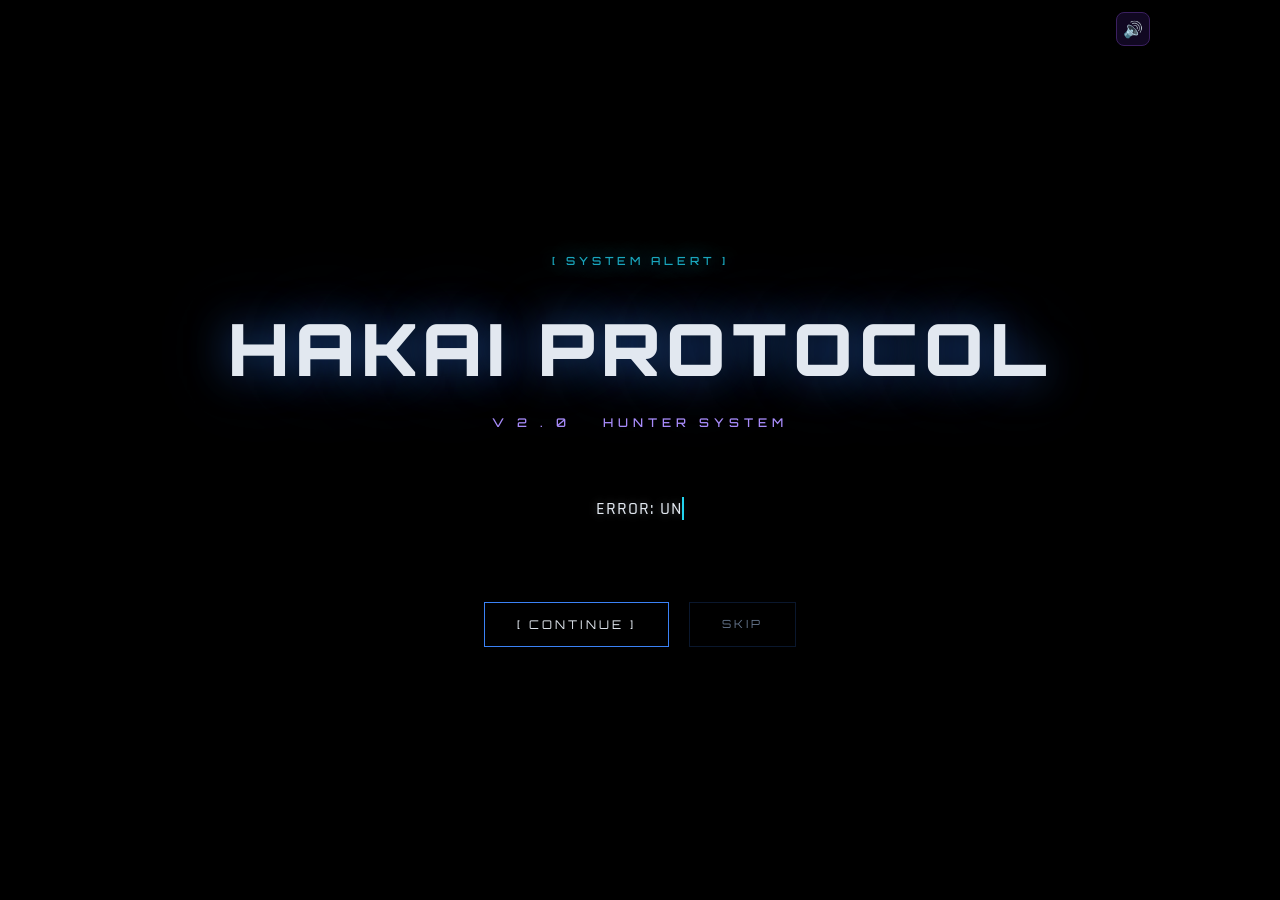
==== commit b5fb6217: "Fix: quest manager is per-day for past dates; days active counter replaces days completed" ====
--- a/index.html
+++ b/index.html
@@ -207,7 +207,7 @@
           <div class="streak-divider"></div>
           <div class="streak-item">
             <span class="streak-num" id="streak-total-days">0</span>
-            <span class="streak-lbl">DAYS COMPLETED</span>
+            <span class="streak-lbl">DAYS ACTIVE</span>
           </div>
           <div class="streak-divider"></div>
           <div class="streak-item">
@@ -235,6 +235,7 @@
           <button class="quest-mgmt-toggle" id="quest-mgmt-toggle" onclick="toggleQuestMgmt()">⚙ MANAGE QUESTS</button>
         </div>
         <div class="quest-mgmt-section" id="quest-mgmt-section" style="display:none">
+          <div id="quest-mgmt-warn" style="display:none;background:rgba(251,191,36,.1);border:1px solid rgba(251,191,36,.4);border-radius:8px;padding:10px 16px;margin-bottom:14px;font-family:'Orbitron',sans-serif;font-size:.6rem;letter-spacing:2px;color:#fbbf24;">⚠ VIEWING PAST DAY — changes here only affect this day's quest list</div>
           <div class="sidebar-section-label" style="margin-bottom:12px;">CURRENT QUESTS</div>
           <div class="quest-mgmt-list" id="quest-mgmt-list"></div>
           <div class="add-quest-form">
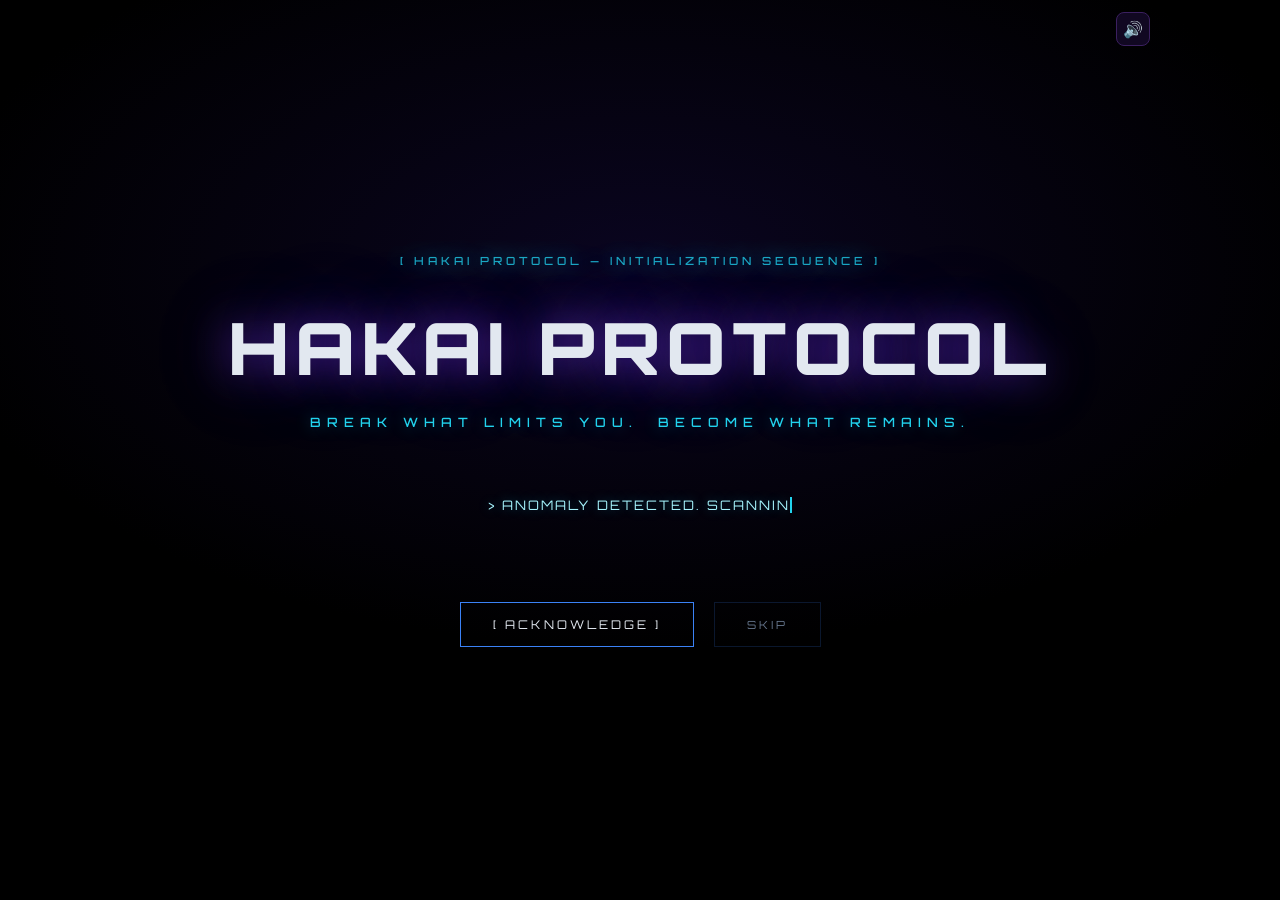
==== commit 36beda51: "Lore overhaul: Hakai identity — break-the-gap narrative, new intro sequence, glitch title, richer ba" ====
--- a/index.html
+++ b/index.html
@@ -3,7 +3,7 @@
 <head>
   <meta charset="UTF-8">
   <meta name="viewport" content="width=device-width, initial-scale=1.0, viewport-fit=cover">
-  <title>HAKAI PROTOCOL V2</title>
+  <title>HAKAI PROTOCOL — BREAK WHAT LIMITS YOU</title>
   <link rel="manifest" href="manifest.json">
   <link rel="icon" href="favicon.ico" type="image/x-icon">
   <meta name="theme-color" content="#7c3aed">
@@ -11,7 +11,7 @@
   <meta name="apple-mobile-web-app-status-bar-style" content="black-translucent">
   <meta name="apple-mobile-web-app-title" content="HAKAI">
   <link rel="apple-touch-icon" href="icons/icon-192.png">
-  <meta name="description" content="A real-life RPG where your habits are your power. Level up by working out, reading, coding, meditating, and planning.">
+  <meta name="description" content="HAKAI PROTOCOL — The gap between who you are and who you could be is measurable. This is the system that closes it.">
   <link rel="preconnect" href="https://fonts.googleapis.com">
   <link href="https://fonts.googleapis.com/css2?family=Orbitron:wght@400;600;700;900&family=Rajdhani:wght@400;500;600;700&display=swap" rel="stylesheet">
   <link rel="stylesheet" href="style.css">
@@ -26,12 +26,12 @@
      INTRO SCREEN
      ═══════════════════════════════════════════════════════ -->
 <div id="screen-intro">
-  <div class="intro-system-tag">[ SYSTEM ALERT ]</div>
+  <div class="intro-system-tag">[ HAKAI PROTOCOL — INITIALIZATION SEQUENCE ]</div>
   <div class="intro-title">HAKAI PROTOCOL</div>
-  <div class="intro-subtitle">V 2 . 0 &nbsp;&nbsp; HUNTER SYSTEM</div>
+  <div class="intro-subtitle">BREAK WHAT LIMITS YOU.&nbsp;&nbsp;BECOME WHAT REMAINS.</div>
   <div class="intro-lines" id="intro-lines"></div>
   <div class="intro-btn-row" id="intro-btn-row" style="opacity:0">
-    <button class="intro-btn" onclick="if(typeof playUIClick==='function')playUIClick();nextIntroLine()">[ CONTINUE ]</button>
+    <button class="intro-btn" onclick="if(typeof playUIClick==='function')playUIClick();nextIntroLine()">[ ACKNOWLEDGE ]</button>
     <button class="intro-btn skip" onclick="skipIntro()">SKIP</button>
   </div>
 </div>
@@ -40,14 +40,15 @@
      CHARACTER SELECT
      ═══════════════════════════════════════════════════════ -->
 <div id="screen-select">
-  <div class="select-tag">[ HUNTER REGISTRATION ]</div>
-  <div class="select-title">SELECT YOUR HUNTER</div>
+  <div class="select-tag">[ HUNTER DESIGNATION — ARCHETYPE CALIBRATION ]</div>
+  <div class="select-title">CHOOSE YOUR ARCHETYPE</div>
+  <div class="select-lore">The Protocol has identified your archetype. This designation determines your starting path — not your ceiling.<br>Both hunters access all abilities. Choose the face that matches your nature.</div>
   <div class="select-grid">
     <div class="char-card" onclick="if(typeof playUISelect==='function')playUISelect();selectChar('STRIKER')">
       <img src="striker_jk.png" alt="Striker">
       <div class="char-info">
         <div class="char-name">STRIKER</div>
-        <div class="char-class">Shadow Hunter &nbsp;|&nbsp; Born for the void</div>
+        <div class="char-class">Shadow Hunter &nbsp;|&nbsp; The gap closes through force</div>
         <div class="char-stats">
           <span class="char-stat-pill">STR ●●●●○</span>
           <span class="char-stat-pill">AGI ●●●○○</span>
@@ -60,7 +61,7 @@
       <img src="cath_gems.png" alt="Cath Gems">
       <div class="char-info">
         <div class="char-name">CATH GEMS</div>
-        <div class="char-class">Arcane Walker &nbsp;|&nbsp; The system chose you</div>
+        <div class="char-class">Arcane Walker &nbsp;|&nbsp; The gap closes through understanding</div>
         <div class="char-stats">
           <span class="char-stat-pill">INT ●●●●○</span>
           <span class="char-stat-pill">SEN ●●●○○</span>
--- a/style.css
+++ b/style.css
@@ -22,28 +22,33 @@
 body{background:var(--bg-deep);color:var(--text-primary);font-family:'Rajdhani',sans-serif;font-size:15px;font-weight:500;line-height:1.5;}
 
 .game-bg{position:fixed;inset:0;z-index:-10;pointer-events:none;
-  background:radial-gradient(ellipse 80% 60% at 50% -10%,rgba(59,130,246,0.12) 0%,transparent 60%),
-    radial-gradient(ellipse 50% 40% at 90% 90%,rgba(124,58,237,0.10) 0%,transparent 55%),
-    url('hakai_world.png') center/cover no-repeat;opacity:0.35;}
+  background:
+    radial-gradient(ellipse 100% 70% at 50% -5%,rgba(124,58,237,0.22) 0%,transparent 60%),
+    radial-gradient(ellipse 60% 50% at 90% 90%,rgba(59,130,246,0.15) 0%,transparent 55%),
+    radial-gradient(ellipse 50% 60% at 5% 60%,rgba(139,92,246,0.10) 0%,transparent 50%),
+    url('hakai_world.png') center/cover no-repeat;
+  opacity:0.45;animation:bg-breathe 10s ease-in-out infinite;}
 .game-scanlines{position:fixed;inset:0;z-index:-9;pointer-events:none;
-  background:repeating-linear-gradient(0deg,transparent,transparent 3px,rgba(0,0,0,0.06) 3px,rgba(0,0,0,0.06) 4px);}
+  background:repeating-linear-gradient(0deg,transparent,transparent 3px,rgba(0,0,0,0.09) 3px,rgba(0,0,0,0.09) 4px);}
 
 ::-webkit-scrollbar{width:4px;}
 ::-webkit-scrollbar-track{background:transparent;}
 ::-webkit-scrollbar-thumb{background:var(--border-mid);border-radius:4px;}
 
 /* ── INTRO ───────────────────────────────────────────────── */
-#screen-intro{position:fixed;inset:0;z-index:1000;background:#000;
+#screen-intro{position:fixed;inset:0;z-index:1000;background:radial-gradient(ellipse 80% 60% at 50% 30%,#0a0520 0%,#000 70%);
   display:flex;flex-direction:column;align-items:center;justify-content:center;text-align:center;padding:40px;}
 .intro-system-tag{font-family:'Orbitron',sans-serif;font-size:.7rem;letter-spacing:4px;
   color:var(--cyan);text-shadow:0 0 20px var(--cyan);margin-bottom:24px;opacity:.8;}
 .intro-title{font-family:'Orbitron',sans-serif;font-size:clamp(2rem,6vw,4.5rem);font-weight:900;letter-spacing:6px;
-  color:var(--text-primary);text-shadow:0 0 40px var(--blue-glow),0 0 80px rgba(59,130,246,.3);margin-bottom:12px;
-  opacity:0;animation:fadeIn 1.2s ease .5s forwards;}
-.intro-subtitle{font-family:'Orbitron',sans-serif;font-size:.75rem;letter-spacing:5px;color:var(--violet);
+  color:var(--text-primary);
+  text-shadow:0 0 40px rgba(124,58,237,.6),0 0 80px rgba(124,58,237,.3),0 0 120px rgba(59,130,246,.2);
+  margin-bottom:12px;opacity:0;
+  animation:fadeIn 1.2s ease .5s forwards,title-glitch 7s ease 4s infinite;}
+.intro-subtitle{font-family:'Orbitron',sans-serif;font-size:.8rem;letter-spacing:6px;color:var(--cyan);text-shadow:0 0 16px rgba(34,211,238,.4);
   opacity:0;animation:fadeIn 1s ease 1.5s forwards;margin-bottom:60px;}
-.intro-lines{font-family:'Rajdhani',sans-serif;font-size:1.15rem;font-weight:500;color:var(--text-primary);
-  letter-spacing:1px;max-width:600px;min-height:60px;line-height:1.8;text-shadow:0 0 8px rgba(226,232,240,.3);}
+.intro-lines{font-family:'Orbitron',sans-serif;font-size:.82rem;font-weight:400;color:#a5f3fc;
+  letter-spacing:2px;max-width:620px;min-height:60px;line-height:2;text-shadow:0 0 12px rgba(34,211,238,.4);}
 .intro-lines .blink{border-right:2px solid var(--cyan);animation:blink .7s step-end infinite;}
 .intro-btn-row{margin-top:50px;display:flex;gap:20px;opacity:0;animation:fadeIn .8s ease 1s forwards;}
 .intro-btn{font-family:'Orbitron',sans-serif;font-size:.75rem;letter-spacing:3px;
@@ -53,12 +58,14 @@
 .intro-btn.skip:hover{background:rgba(255,255,255,.03);}
 
 /* ── CHARACTER SELECT ────────────────────────────────────── */
-#screen-select{position:fixed;inset:0;z-index:900;background:linear-gradient(to bottom,#000,#030510);
+#screen-select{position:fixed;inset:0;z-index:900;background:radial-gradient(ellipse 80% 60% at 50% 20%,#0e0630 0%,#030510 40%,#000 100%);
   display:none;flex-direction:column;align-items:center;justify-content:center;padding:40px;}
 #screen-select.visible{display:flex;animation:fadeIn .6s ease;}
 .select-tag{font-family:'Orbitron',sans-serif;font-size:.65rem;letter-spacing:6px;color:var(--blue-bright);margin-bottom:8px;}
 .select-title{font-family:'Orbitron',sans-serif;font-size:clamp(1.2rem,3vw,2rem);font-weight:700;letter-spacing:4px;
   color:var(--text-primary);text-shadow:0 0 30px var(--blue-glow);margin-bottom:50px;text-align:center;}
+.select-lore{font-family:'Rajdhani',sans-serif;font-size:.9rem;color:rgba(226,232,240,.5);letter-spacing:1px;
+  max-width:600px;text-align:center;line-height:1.7;margin:8px auto 36px;padding:0 20px;}
 .select-grid{display:flex;gap:60px;flex-wrap:wrap;justify-content:center;}
 .char-card{width:260px;cursor:pointer;border:1px solid var(--border-dim);border-radius:var(--radius);
   background:var(--bg-card);overflow:hidden;transition:all .35s cubic-bezier(.25,.8,.25,1);position:relative;}
@@ -404,6 +411,15 @@
 @keyframes expand-ring{0%{opacity:1;transform:scale(.2);}100%{opacity:0;transform:scale(3.5);}}
 @keyframes rankReveal{0%{opacity:0;transform:scale(.3) rotate(-10deg);}60%{opacity:1;transform:scale(1.15) rotate(2deg);}100%{opacity:1;transform:scale(1) rotate(0);}}
 @keyframes slideDown{from{opacity:0;transform:translateY(-20px);}to{opacity:1;transform:translateY(0);}}
+@keyframes bg-breathe{0%,100%{opacity:0.42;}50%{opacity:0.52;}}
+@keyframes title-glitch{
+  0%,88%,100%{transform:none;text-shadow:0 0 40px rgba(124,58,237,.6),0 0 80px rgba(124,58,237,.3),0 0 120px rgba(59,130,246,.2);}
+  89%{transform:skewX(2deg) translateX(-3px);text-shadow:-3px 0 #f87171,3px 0 #22d3ee,0 0 40px rgba(124,58,237,.6);}
+  90%{transform:skewX(-1deg) translateX(3px);text-shadow:3px 0 #f87171,-3px 0 #22d3ee,0 0 40px rgba(124,58,237,.6);}
+  91%{transform:none;text-shadow:0 0 40px rgba(124,58,237,.6),0 0 80px rgba(124,58,237,.3);}
+  92%{transform:translateY(-2px);text-shadow:-2px 0 #22d3ee,2px 0 #7c3aed;}
+  93%{transform:none;text-shadow:0 0 40px rgba(124,58,237,.6),0 0 80px rgba(124,58,237,.3),0 0 120px rgba(59,130,246,.2);}
+}
 
 /* ── HAMBURGER + SIDEBAR OVERLAY (mobile) ──────────────────── */
 .hamburger-btn{display:none;align-items:center;justify-content:center;flex-direction:column;gap:5px;
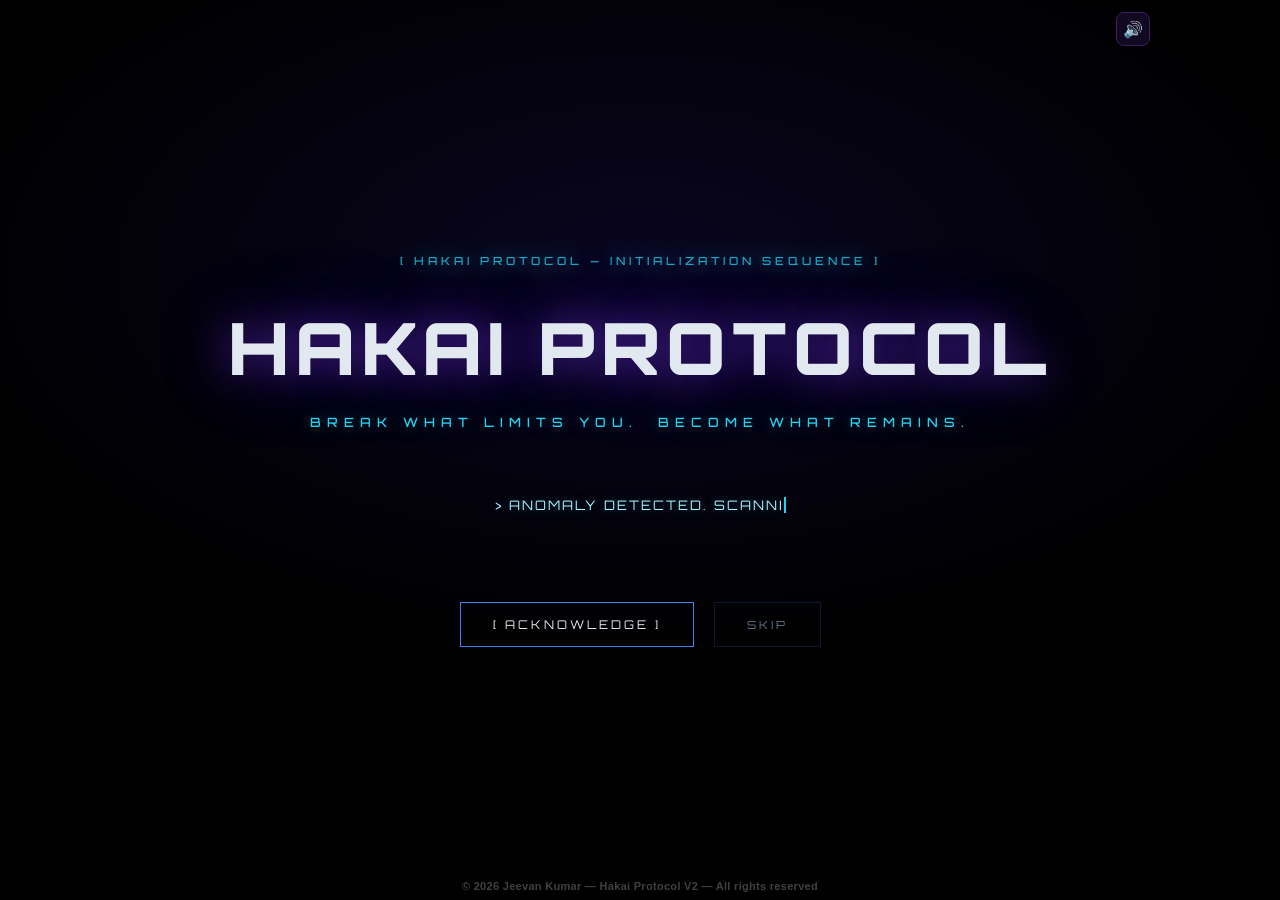
==== commit 3f6ee311: "add: copyright bar © 2026 Jeevan Kumar" ====
--- a/index.html
+++ b/index.html
@@ -539,5 +539,10 @@
     </div>
   </div>
 
+
+  <!-- Copyright -->
+  <div id="copyright-bar" style="position:fixed;bottom:0;left:0;right:0;text-align:center;padding:6px 16px;font-size:11px;font-weight:600;color:rgba(255,255,255,0.25);background:rgba(0,0,0,0.4);backdrop-filter:blur(6px);letter-spacing:0.3px;z-index:9999;pointer-events:none">
+    &copy; 2026 Jeevan Kumar &mdash; Hakai Protocol V2 &mdash; All rights reserved
+  </div>
 </body>
 </html>
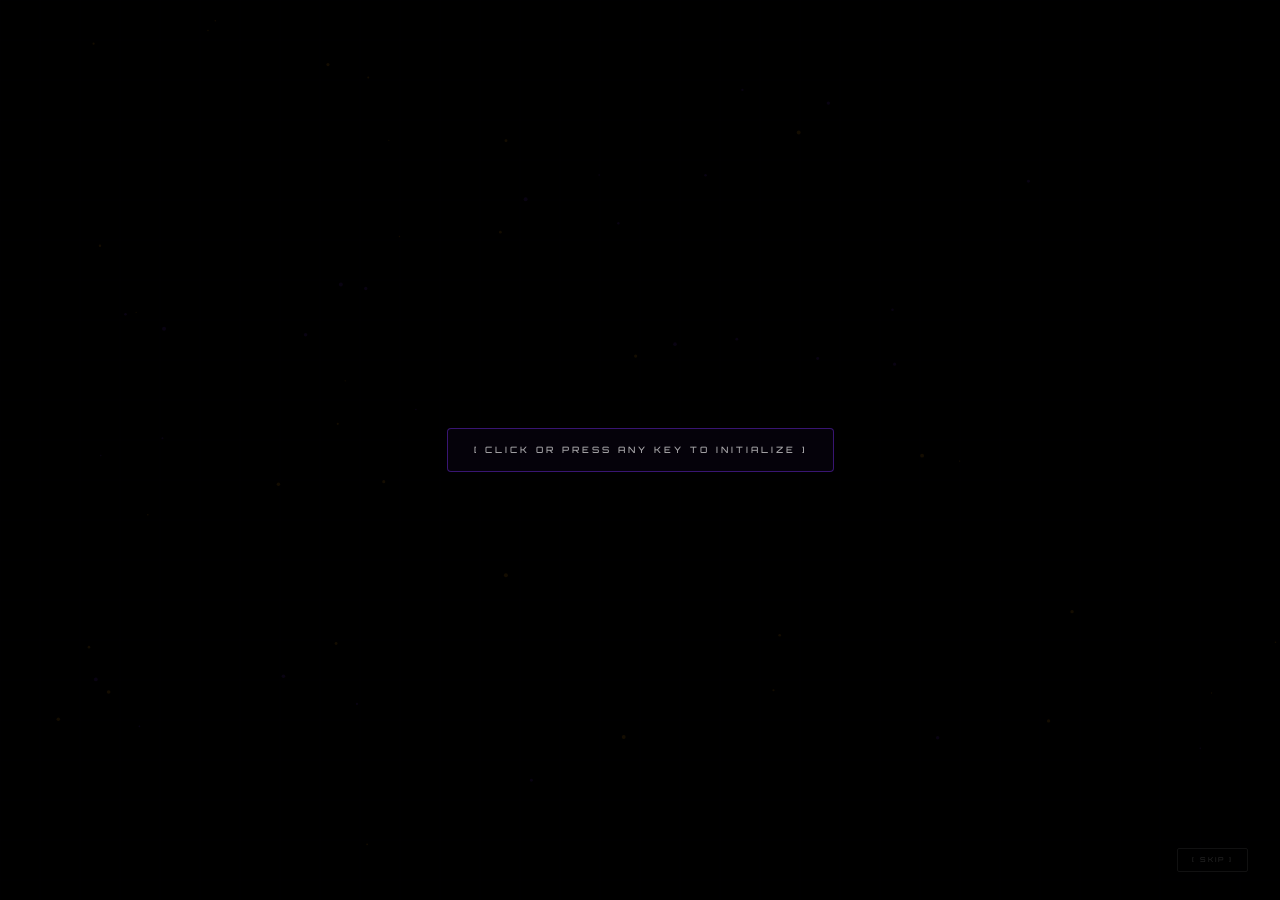
==== commit 8389f6f8: "feat: add small brand logo to header, brand banner to README" ====
--- a/index.html
+++ b/index.html
@@ -97,6 +97,9 @@
     <span class="header-date" id="header-date"></span>
     <div class="header-divider"></div>
     <span class="header-rank-badge" id="header-rank-badge">E-RANK</span>
+    <a href="https://github.com/Jeevan-0508" target="_blank" rel="noopener" title="Jeevan Kumar" style="display:flex;align-items:center;margin-left:10px">
+      <img src="icons/jk-logo.png" alt="JK" style="width:26px;height:26px;border-radius:50%;object-fit:cover;opacity:.9">
+    </a>
   </header>
 
   <!-- BODY -->
--- a/style.css
+++ b/style.css
@@ -314,7 +314,8 @@
   display:none;align-items:center;justify-content:center;padding:40px;backdrop-filter:blur(10px);}
 .story-modal-bg.open{display:flex;animation:fadeIn .3s ease;}
 .story-modal{max-width:700px;width:100%;background:var(--bg-panel);border:1px solid var(--border-mid);
-  border-radius:var(--radius);padding:40px;box-shadow:0 0 60px rgba(59,130,246,.2);position:relative;}
+  border-radius:var(--radius);padding:40px;box-shadow:0 0 60px rgba(59,130,246,.2);position:relative;
+  max-height:85vh;overflow-y:auto;}
 .story-modal-floor{font-family:'Orbitron',sans-serif;font-size:.6rem;letter-spacing:5px;color:var(--cyan);margin-bottom:8px;}
 .story-modal-arc{font-size:.75rem;color:var(--text-dim);letter-spacing:2px;margin-bottom:16px;}
 .story-modal-title{font-family:'Orbitron',sans-serif;font-size:1.5rem;font-weight:700;letter-spacing:3px;
@@ -1569,3 +1570,79 @@
 ══════════════════════════════════════════════ */
 .reward-pill.habit-streak { background:rgba(239,68,68,.12); border-color:rgba(239,68,68,.3); color:#f87171; }
 .reward-pill.streak-mult  { background:rgba(251,191,36,.12); border-color:rgba(251,191,36,.3); color:#fbbf24; font-weight:900; }
+
+/* ═══════════════════════════════════════════════
+   QUEST COMPLETE — STAT GAIN VISUAL FEEDBACK
+═══════════════════════════════════════════════ */
+.stat-gain-fly{position:fixed;z-index:9000;font-family:"Orbitron",sans-serif;font-weight:700;font-size:.85rem;pointer-events:none;transition:transform 0.85s cubic-bezier(.2,.8,.3,1),opacity 0.85s ease;opacity:1;text-shadow:0 0 12px currentColor;}
+.stat-gain-fly.flying{transform:var(--fly-transform);opacity:0;}
+
+.stat-row.stat-pulse{animation:statPulse .6s ease;}
+@keyframes statPulse{
+  0%{transform:scale(1);}
+  30%{transform:scale(1.08);}
+  60%{transform:scale(0.98);}
+  100%{transform:scale(1);}
+}
+.stat-row.stat-pulse .stat-bar-fill{filter:brightness(1.6);}
+.stat-row.stat-pulse .stat-value{transform:scale(1.3);transition:transform .3s ease;}
+.stat-row .stat-value{display:inline-block;transition:transform .3s ease;}
+
+.stat-bar-fill{position:relative;overflow:visible;}
+.stat-row.stat-pulse .stat-bar-wrap{box-shadow:0 0 12px 2px currentColor;}
+
+.quest-card.completing{animation:questPop .5s ease;}
+@keyframes questPop{
+  0%{transform:scale(1);}
+  35%{transform:scale(1.025);box-shadow:0 0 24px rgba(34,211,238,.35);}
+  100%{transform:scale(1);}
+}
+
+.xp-burst{position:fixed;z-index:9000;pointer-events:none;font-family:"Orbitron",sans-serif;font-size:.9rem;font-weight:800;color:#facc15;text-shadow:0 0 14px rgba(250,204,21,.8);animation:xpBurstFloat 1s ease forwards;}
+@keyframes xpBurstFloat{
+  0%{opacity:0;transform:translateY(0) scale(.7);}
+  15%{opacity:1;transform:translateY(-6px) scale(1.15);}
+  70%{opacity:1;transform:translateY(-38px) scale(1);}
+  100%{opacity:0;transform:translateY(-56px) scale(.9);}
+}
+
+/* ═══════════════════════════════════════════════
+   GATE CARD — enhanced with shimmer + progress glow
+═══════════════════════════════════════════════ */
+.gate-card{position:relative;overflow:hidden;}
+.gate-card::before{content:"";position:absolute;top:0;left:-100%;width:60%;height:100%;background:linear-gradient(100deg,transparent,rgba(34,211,238,.08),transparent);transition:left 1.2s ease;pointer-events:none;}
+.gate-card:hover::before{left:130%;}
+.gate-card.active-gate{border-color:var(--cyan);animation:gateActivePulse 2.4s ease-in-out infinite;}
+@keyframes gateActivePulse{
+  0%,100%{box-shadow:0 0 18px rgba(34,211,238,.15);}
+  50%{box-shadow:0 0 34px rgba(34,211,238,.35),0 0 60px rgba(34,211,238,.1);}
+}
+.gate-card.cleared-gate{position:relative;}
+.gate-card.cleared-gate::after{content:"✓";position:absolute;top:14px;right:16px;color:#4ade80;font-size:1.1rem;font-weight:900;text-shadow:0 0 10px rgba(74,222,128,.6);}
+.gate-progress-fill,.gate-days-mini .gate-day-mini.done{transition:.3s;}
+.gate-card.active-gate .gate-card-title{text-shadow:0 0 12px rgba(34,211,238,.5);}
+.gate-day-mini{transition:transform .2s ease,box-shadow .2s ease;}
+.gate-day-mini.done{box-shadow:0 0 8px rgba(34,211,238,.5);}
+.gate-day-mini.today{animation:gateTodayBlink 1.6s ease-in-out infinite;}
+@keyframes gateTodayBlink{0%,100%{opacity:1;}50%{opacity:.4;}}
+
+/* ═══════════════════════════════════════════════
+   DAY COMPLETE / WEEKLY RECAP — shimmer polish
+═══════════════════════════════════════════════ */
+.dc-box,.wr-box{position:relative;}
+.dc-box::before,.wr-box::before{content:"";position:absolute;inset:-2px;border-radius:16px;background:linear-gradient(120deg,transparent,rgba(255,255,255,.15),transparent);background-size:200% 100%;animation:boxShimmer 2.6s linear infinite;pointer-events:none;opacity:.5;}
+@keyframes boxShimmer{0%{background-position:200% 0;}100%{background-position:-200% 0;}}
+.dc-title{animation:dcTitleGlow 1.8s ease-in-out infinite;}
+@keyframes dcTitleGlow{
+  0%,100%{text-shadow:0 0 12px rgba(167,139,250,.4);}
+  50%{text-shadow:0 0 26px rgba(167,139,250,.8),0 0 46px rgba(167,139,250,.3);}
+}
+.dc-stat.highlight{animation:dcNumPop .5s cubic-bezier(.34,1.56,.64,1) .3s both;}
+@keyframes dcNumPop{0%{transform:scale(.5);opacity:0;}100%{transform:scale(1);opacity:1;}}
+.wr-title{animation:dcTitleGlow 1.8s ease-in-out infinite;}
+.wr-stat{transition:transform .2s ease;}
+.wr-stat:hover{transform:translateY(-2px);}
+
+/* Weapon drop shimmer too */
+.weapon-drop{position:relative;}
+.weapon-drop::before{content:"";position:absolute;inset:-2px;border-radius:8px;background:linear-gradient(120deg,transparent,rgba(255,255,255,.12),transparent);background-size:200% 100%;animation:boxShimmer 2.6s linear infinite;pointer-events:none;}
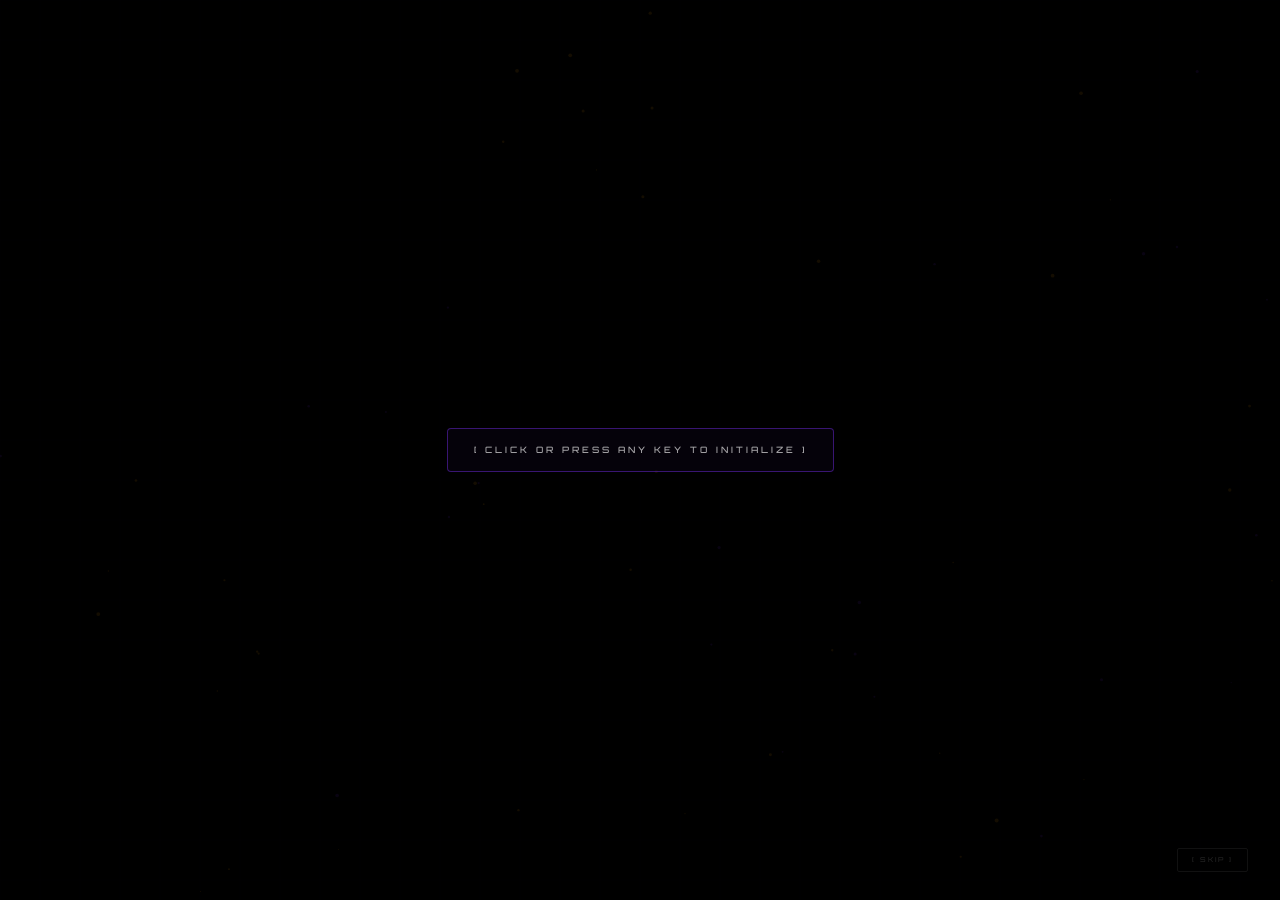
==== commit c98d8b09: "Fix two mobile layout bugs: hidden Quest Manager, unscrollable hunter select The copyright bar is po" ====
--- a/index.html
+++ b/index.html
@@ -544,8 +544,24 @@
 
 
   <!-- Copyright -->
-  <div id="copyright-bar" style="position:fixed;bottom:0;left:0;right:0;text-align:center;padding:6px 16px;font-size:11px;font-weight:600;color:rgba(255,255,255,0.25);background:rgba(0,0,0,0.4);backdrop-filter:blur(6px);letter-spacing:0.3px;z-index:9999;pointer-events:none">
+  <div id="copyright-bar">
     &copy; 2026 Jeevan Kumar &mdash; Hakai Protocol V2 &mdash; All rights reserved
   </div>
+  <script>
+    /* The bar is fixed, so the document has to end above it or it covers
+       whatever the last element happens to be. Its height is not constant --
+       the notice wraps to two lines on a narrow phone -- so measure it instead
+       of reserving a guessed number, which is how the Quest Manager button
+       ended up underneath it. The CSS value is only the pre-script fallback.
+       offsetHeight already includes the bar's own safe-area padding. */
+    (function () {
+      var bar = document.getElementById('copyright-bar');
+      function sync() { document.body.style.paddingBottom = bar.offsetHeight + 'px'; }
+      sync();
+      addEventListener('resize', sync);
+      addEventListener('orientationchange', sync);
+      if (window.ResizeObserver) new ResizeObserver(sync).observe(bar);
+    })();
+  </script>
 </body>
 </html>
--- a/style.css
+++ b/style.css
@@ -15,11 +15,20 @@
   --text-primary:#e2e8f0; --text-dim:#64748b;
   --border-dim:rgba(59,130,246,0.18); --border-mid:rgba(59,130,246,0.4); --border-bright:rgba(59,130,246,0.75);
   --sidebar:240px; --header-h:58px; --radius:12px; --radius-sm:8px;
+  --copyright-h:34px;
 }
 
 *,*::before,*::after{box-sizing:border-box;margin:0;padding:0;}
 html,body{width:100%;height:100%;overflow-x:hidden;}
-body{background:var(--bg-deep);color:var(--text-primary);font-family:'Rajdhani',sans-serif;font-size:15px;font-weight:500;line-height:1.5;}
+body{background:var(--bg-deep);color:var(--text-primary);font-family:'Rajdhani',sans-serif;font-size:15px;font-weight:500;line-height:1.5;
+  /* the copyright bar is fixed to the bottom, so the document has to end
+     above it or it covers whatever the last element happens to be */
+  padding-bottom:calc(var(--copyright-h) + env(safe-area-inset-bottom,0px));}
+
+#copyright-bar{position:fixed;bottom:0;left:0;right:0;z-index:9999;pointer-events:none;
+  text-align:center;font-size:11px;font-weight:600;letter-spacing:.3px;
+  color:rgba(255,255,255,.25);background:rgba(0,0,0,.4);backdrop-filter:blur(6px);
+  padding:6px 16px calc(6px + env(safe-area-inset-bottom,0px));}
 
 .game-bg{position:fixed;inset:0;z-index:-10;pointer-events:none;
   background:
@@ -59,7 +68,10 @@
 
 /* ── CHARACTER SELECT ────────────────────────────────────── */
 #screen-select{position:fixed;inset:0;z-index:900;background:radial-gradient(ellipse 80% 60% at 50% 20%,#0e0630 0%,#030510 40%,#000 100%);
-  display:none;flex-direction:column;align-items:center;justify-content:center;padding:40px;}
+  display:none;flex-direction:column;align-items:center;justify-content:flex-start;padding:40px;
+  overflow-y:auto;-webkit-overflow-scrolling:touch;overscroll-behavior:contain;}
+#screen-select.visible > .select-tag{margin-top:auto;}
+#screen-select.visible > .select-grid{margin-bottom:auto;}
 #screen-select.visible{display:flex;animation:fadeIn .6s ease;}
 .select-tag{font-family:'Orbitron',sans-serif;font-size:.65rem;letter-spacing:6px;color:var(--blue-bright);margin-bottom:8px;}
 .select-title{font-family:'Orbitron',sans-serif;font-size:clamp(1.2rem,3vw,2rem);font-weight:700;letter-spacing:4px;
@@ -155,7 +167,7 @@
   padding:8px;width:100%;cursor:pointer;border-radius:var(--radius-sm);transition:.3s;}
 .sidebar-reset-btn:hover{border-color:#f87171;color:#f87171;}
 
-.game-content{flex:1;margin-left:var(--sidebar);padding:28px;min-height:calc(100vh - var(--header-h));}
+.game-content{flex:1;min-width:0;margin-left:var(--sidebar);padding:28px;min-height:calc(100vh - var(--header-h));}
 
 /* ── TABS ────────────────────────────────────────────────── */
 .tab-nav{display:flex;gap:4px;margin-bottom:28px;border-bottom:1px solid var(--border-dim);overflow-x:auto;}
@@ -1164,6 +1176,15 @@
     gap: 2px !important;
   }
   nav.tab-nav::-webkit-scrollbar { display: none; }
+  /* fade the right edge so it reads as scrollable */
+  nav.tab-nav {
+    -webkit-mask-image: linear-gradient(to right, #000 calc(100% - 28px), transparent 100%);
+            mask-image: linear-gradient(to right, #000 calc(100% - 28px), transparent 100%);
+  }
+  nav.tab-nav.at-end {
+    -webkit-mask-image: none;
+            mask-image: none;
+  }
   .tab-btn { font-size: 9px !important; padding: 10px 12px !important; white-space: nowrap; min-height: 44px; }
 
   /* === OTHER GRIDS === */
@@ -1175,6 +1196,16 @@
   /* === MODALS === */
   .boss-modal, .creature-modal { margin: 0 !important; border-radius: 12px !important; }
   #boss-modal-bg, .creature-modal-bg { padding: 10px !important; }
+
+  /* === CHARACTER SELECT === */
+  #screen-select { padding: 24px 14px 32px !important; }
+  .select-tag { font-size: .55rem !important; letter-spacing: 3px !important; text-align: center; }
+  .select-title { margin-bottom: 18px !important; }
+  .select-lore { font-size: .8rem !important; margin: 8px auto 22px !important; }
+  .select-grid { gap: 20px !important; width: 100%; }
+  .char-card { width: 100% !important; max-width: 340px; }
+  .char-card img { height: 200px !important; }
+  .char-info { padding: 14px !important; }
 
   /* === DEV / AUDIO === */
   #dev-toggle { bottom: 14px; right: 14px; }
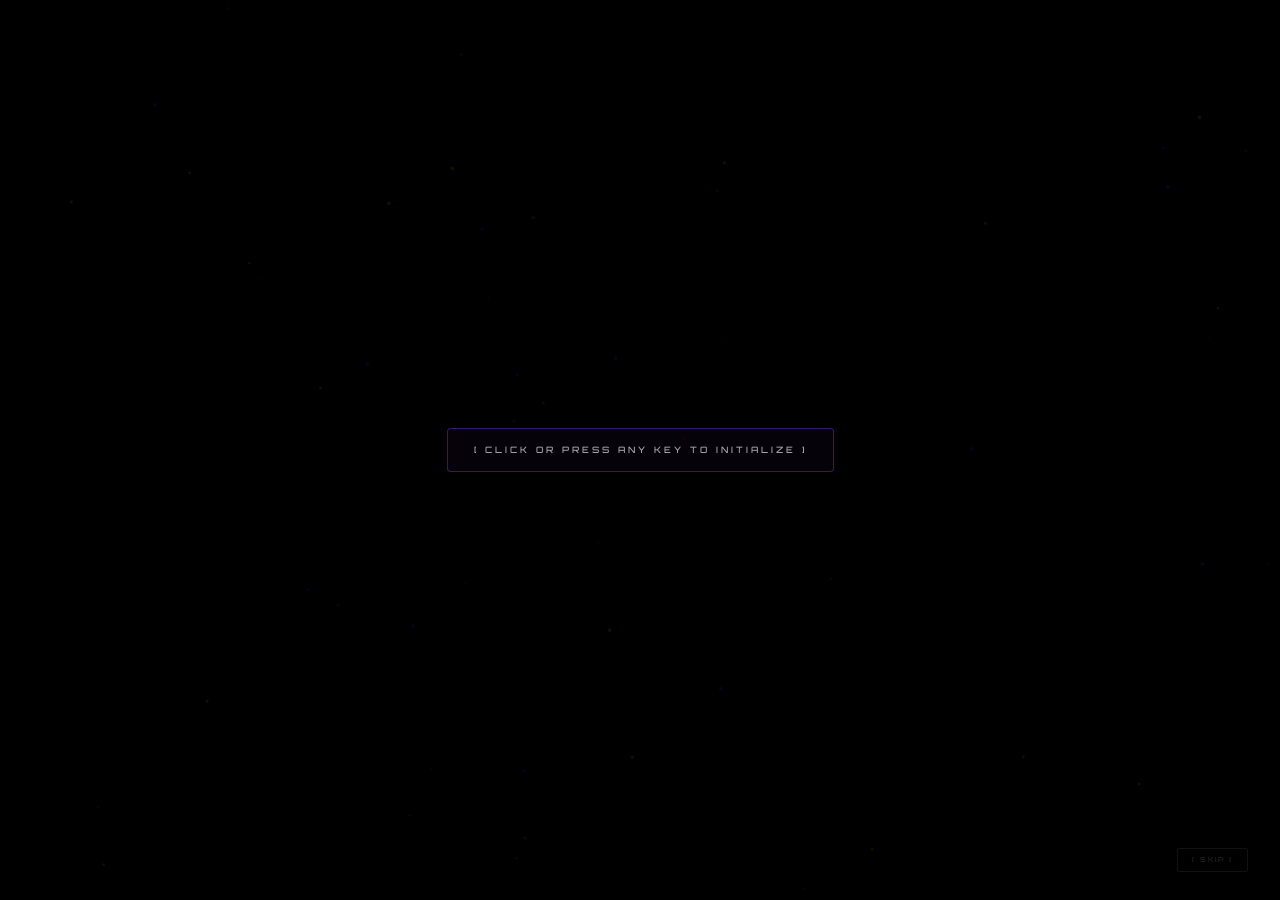
==== commit f984a826: "v2.3 — retention systems: daily directive, streak shields, shadow caches, proximity scan, rebuild pr" ====
--- a/index.html
+++ b/index.html
@@ -503,6 +503,7 @@
 <script src="engine.js"></script>
 <script src="audio_engine.js"></script>
 <script src="dev_panel.js"></script>
+<script src="systems.js"></script>
 <script>
   if('serviceWorker' in navigator){
     window.addEventListener('load', () => {
--- a/style.css
+++ b/style.css
@@ -1677,3 +1677,120 @@
 /* Weapon drop shimmer too */
 .weapon-drop{position:relative;}
 .weapon-drop::before{content:"";position:absolute;inset:-2px;border-radius:8px;background:linear-gradient(120deg,transparent,rgba(255,255,255,.12),transparent);background-size:200% 100%;animation:boxShimmer 2.6s linear infinite;pointer-events:none;}
+
+/* ============================================================
+   RETENTION SYSTEMS  (systems.js)
+   Daily directive, streak shields, shadow caches, proximity scan.
+   Appended as its own section -- no selector above this line is
+   touched, so the original design system is unaffected.
+   ============================================================ */
+
+#sx-top{display:flex;flex-direction:column;gap:12px;margin-bottom:18px;}
+
+/* ── streak at risk ── */
+.sx-risk{background:rgba(251,113,133,.10);border:1px solid rgba(251,113,133,.45);
+  border-left:3px solid #fb7185;border-radius:var(--radius-sm);padding:10px 14px;
+  font-family:'Rajdhani',sans-serif;font-size:.85rem;letter-spacing:.5px;color:#fda4af;}
+.sx-risk b{font-family:'Orbitron',sans-serif;font-size:.7rem;letter-spacing:2px;color:#fb7185;}
+
+/* ── daily directive ── */
+.sx-directive{background:linear-gradient(135deg,rgba(124,58,237,.16) 0%,rgba(8,12,32,.92) 55%);
+  border:1px solid rgba(167,139,250,.38);border-radius:var(--radius);padding:14px 16px;
+  position:relative;overflow:hidden;}
+.sx-directive::before{content:'';position:absolute;inset:0;pointer-events:none;
+  background:radial-gradient(circle at 0% 0%,rgba(167,139,250,.18),transparent 60%);}
+.sx-directive.done{border-color:rgba(74,222,128,.5);
+  background:linear-gradient(135deg,rgba(74,222,128,.13) 0%,rgba(8,12,32,.92) 55%);}
+.sx-d-head{display:flex;justify-content:space-between;align-items:center;margin-bottom:12px;
+  position:relative;z-index:1;}
+.sx-d-tag{font-family:'Orbitron',sans-serif;font-size:.58rem;font-weight:700;letter-spacing:4px;
+  color:var(--violet);}
+.sx-directive.done .sx-d-tag{color:#4ade80;}
+.sx-d-timer{font-family:'Orbitron',sans-serif;font-size:.55rem;letter-spacing:2px;
+  color:var(--text-dim);border:1px solid var(--border-dim);border-radius:20px;padding:3px 10px;}
+.sx-d-body{display:flex;align-items:center;gap:14px;position:relative;z-index:1;}
+.sx-d-icon{font-size:1.9rem;flex-shrink:0;width:52px;height:52px;border-radius:var(--radius-sm);
+  display:flex;align-items:center;justify-content:center;
+  background:rgba(124,58,237,.16);border:1px solid rgba(167,139,250,.32);}
+.sx-d-main{flex:1;min-width:0;}
+.sx-d-name{font-family:'Orbitron',sans-serif;font-size:.85rem;font-weight:700;letter-spacing:2px;
+  color:var(--text-primary);}
+.sx-d-desc{font-size:.85rem;color:rgba(226,232,240,.62);margin:2px 0 8px;}
+.sx-d-bar{height:6px;background:rgba(255,255,255,.06);border-radius:6px;overflow:hidden;}
+.sx-d-fill{height:100%;border-radius:6px;transition:width .5s cubic-bezier(.25,.8,.25,1);
+  background:linear-gradient(90deg,#7c3aed,#a78bfa,#22d3ee);box-shadow:0 0 12px rgba(167,139,250,.6);}
+.sx-directive.done .sx-d-fill{background:linear-gradient(90deg,#22c55e,#4ade80);
+  box-shadow:0 0 12px rgba(74,222,128,.6);}
+.sx-d-reward{flex-shrink:0;text-align:right;display:flex;flex-direction:column;gap:3px;}
+.sx-d-xp{font-family:'Orbitron',sans-serif;font-size:.7rem;font-weight:700;letter-spacing:1px;color:#fbbf24;}
+.sx-d-cache{font-size:.72rem;color:rgba(255,255,255,.55);}
+.sx-d-count{font-family:'Orbitron',sans-serif;font-size:.6rem;letter-spacing:2px;color:var(--text-dim);}
+
+/* ── status chips ── */
+.sx-status{display:flex;gap:10px;flex-wrap:wrap;align-items:stretch;}
+.sx-chip{flex:1 1 0;min-width:96px;background:var(--bg-card);border:1px solid var(--border-dim);
+  border-radius:var(--radius-sm);padding:9px 12px;display:flex;flex-direction:column;gap:2px;}
+.sx-chip.live{border-color:rgba(251,191,36,.6);box-shadow:0 0 18px rgba(251,191,36,.16);}
+.sx-chip.rebuild{border-color:rgba(34,211,238,.6);}
+.sx-chip.rebuild .sx-chip-n{color:#22d3ee;}
+.sx-chip-n{font-family:'Orbitron',sans-serif;font-size:.9rem;font-weight:700;letter-spacing:1px;}
+.sx-chip-l{font-family:'Orbitron',sans-serif;font-size:.5rem;letter-spacing:2px;color:var(--text-dim);}
+.sx-open-btn{flex:0 0 auto;align-self:stretch;}
+
+.sx-btn{font-family:'Orbitron',sans-serif;font-size:.62rem;font-weight:700;letter-spacing:2px;
+  padding:10px 18px;border-radius:var(--radius-sm);cursor:pointer;transition:all .25s;
+  background:transparent;border:1px solid var(--border-mid);color:var(--text-primary);min-height:44px;}
+.sx-btn:hover{border-color:var(--border-bright);}
+.sx-btn-primary{background:linear-gradient(135deg,rgba(124,58,237,.35),rgba(34,211,238,.22));
+  border-color:rgba(167,139,250,.6);}
+.sx-btn-primary:hover{box-shadow:0 0 24px rgba(124,58,237,.45);}
+
+/* ── proximity scan ── */
+.sx-scan{margin-top:22px;}
+.sx-scan-head{font-family:'Orbitron',sans-serif;font-size:.55rem;font-weight:700;letter-spacing:4px;
+  color:var(--text-dim);margin-bottom:10px;}
+.sx-scan-grid{display:grid;grid-template-columns:repeat(3,1fr);gap:10px;}
+.sx-scan-item{background:var(--bg-card);border:1px solid var(--border-dim);border-radius:var(--radius-sm);
+  padding:12px;text-align:center;transition:all .25s;}
+.sx-scan-item:hover{border-color:var(--border-mid);transform:translateY(-2px);}
+.sx-scan-icon{font-size:1.4rem;margin-bottom:6px;}
+.sx-scan-name{font-family:'Orbitron',sans-serif;font-size:.55rem;letter-spacing:1.5px;
+  color:var(--text-primary);line-height:1.5;min-height:2.4em;}
+.sx-scan-need{font-family:'Orbitron',sans-serif;font-size:1rem;font-weight:700;color:var(--cyan);margin-top:6px;}
+.sx-scan-need span{font-size:.5rem;letter-spacing:1.5px;color:var(--text-dim);display:block;margin-top:2px;}
+
+/* ── cache reward overlay ── */
+.sx-cache-overlay{position:fixed;inset:0;z-index:960;background:rgba(0,0,0,.94);
+  display:none;align-items:center;justify-content:center;padding:24px;
+  padding-bottom:calc(24px + env(safe-area-inset-bottom,0px));}
+.sx-cache-overlay.open{display:flex;animation:fadeIn .25s ease;}
+.sx-cache-card{background:var(--bg-panel);border:2px solid var(--border-mid);border-radius:var(--radius);
+  padding:34px 30px;text-align:center;max-width:340px;width:100%;
+  box-shadow:0 0 60px rgba(124,58,237,.4);}
+.sx-cache-glyph{font-size:3.6rem;animation:sx-pop .55s cubic-bezier(.2,1.5,.4,1);}
+.sx-cache-tier{font-family:'Orbitron',sans-serif;font-size:.72rem;font-weight:700;letter-spacing:4px;
+  margin:14px 0 8px;}
+.sx-cache-reward{font-family:'Orbitron',sans-serif;font-size:1.5rem;font-weight:900;letter-spacing:2px;
+  color:#fbbf24;line-height:1.5;margin-bottom:22px;}
+.sx-cache-reward span{font-size:.75rem;letter-spacing:2px;}
+@keyframes sx-pop{0%{transform:scale(0) rotate(-25deg);opacity:0}
+  60%{transform:scale(1.25) rotate(8deg);opacity:1}100%{transform:scale(1) rotate(0);opacity:1}}
+
+@media (max-width: 768px) {
+  .sx-d-body{gap:10px;}
+  .sx-d-icon{width:44px;height:44px;font-size:1.5rem;}
+  .sx-d-name{font-size:.72rem;}
+  .sx-d-desc{font-size:.8rem;}
+  .sx-d-reward{display:none;}            /* the count lives in the bar on mobile */
+  .sx-d-timer{font-size:.5rem;}
+  .sx-status{gap:8px;}
+  .sx-chip{min-width:0;flex:1 1 30%;padding:8px 10px;}
+  .sx-chip-n{font-size:.78rem;}
+  .sx-open-btn{flex:1 1 100%;}
+  .sx-scan-grid{grid-template-columns:1fr;gap:8px;}
+  .sx-scan-item{display:flex;align-items:center;gap:12px;text-align:left;padding:10px 12px;}
+  .sx-scan-icon{margin:0;font-size:1.2rem;}
+  .sx-scan-name{flex:1;min-height:0;}
+  .sx-scan-need{margin:0;font-size:.9rem;text-align:right;}
+  .sx-scan-need span{display:inline;margin:0;}
+}
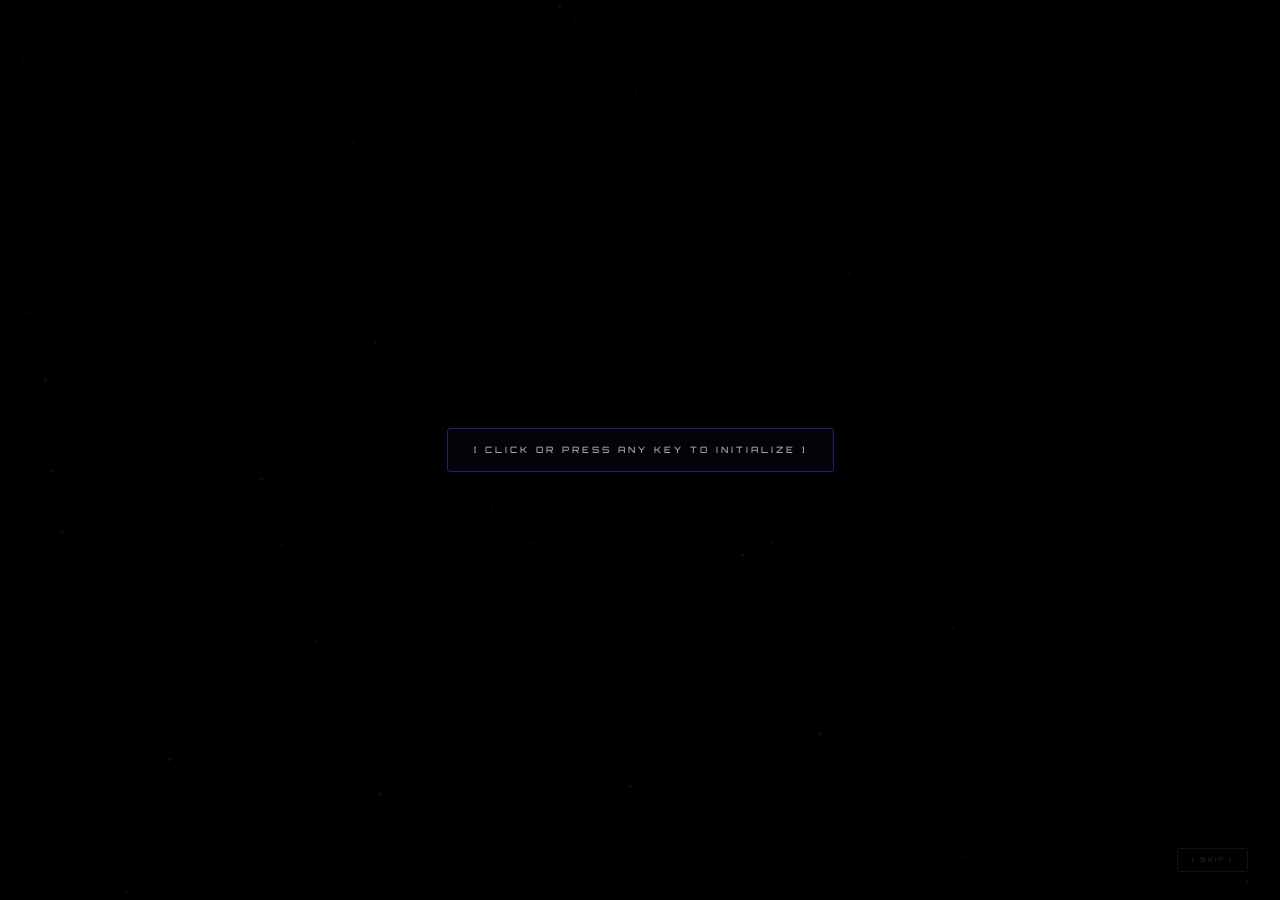
==== commit 95690985: "fix(mobile): reserve the copyright bar's height inside the character select overlay On a phone, the " ====
--- a/index.html
+++ b/index.html
@@ -557,7 +557,15 @@
        offsetHeight already includes the bar's own safe-area padding. */
     (function () {
       var bar = document.getElementById('copyright-bar');
-      function sync() { document.body.style.paddingBottom = bar.offsetHeight + 'px'; }
+      function sync() {
+        var h = bar.offsetHeight;
+        document.body.style.paddingBottom = h + 'px';
+        /* A position:fixed scroll container is outside the document flow,
+           so padding on <body> reserves nothing inside it. The character
+           select is one, and its last card scrolled under the bar. Expose
+           the measured height so such containers can reserve it too. */
+        document.documentElement.style.setProperty('--cbar-h', h + 'px');
+      }
       sync();
       addEventListener('resize', sync);
       addEventListener('orientationchange', sync);
--- a/style.css
+++ b/style.css
@@ -70,6 +70,11 @@
 #screen-select{position:fixed;inset:0;z-index:900;background:radial-gradient(ellipse 80% 60% at 50% 20%,#0e0630 0%,#030510 40%,#000 100%);
   display:none;flex-direction:column;align-items:center;justify-content:flex-start;padding:40px;
   overflow-y:auto;-webkit-overflow-scrolling:touch;overscroll-behavior:contain;}
+/* Own scroll container -- see --cbar-h in index.html. Without this the
+   second hunter's SELECT button sat under the fixed copyright bar at full
+   scroll and could not be tapped. The literal is only the no-script
+   fallback. */
+#screen-select{padding-bottom:calc(40px + var(--cbar-h,34px));}
 #screen-select.visible > .select-tag{margin-top:auto;}
 #screen-select.visible > .select-grid{margin-bottom:auto;}
 #screen-select.visible{display:flex;animation:fadeIn .6s ease;}
@@ -1198,7 +1203,7 @@
   #boss-modal-bg, .creature-modal-bg { padding: 10px !important; }
 
   /* === CHARACTER SELECT === */
-  #screen-select { padding: 24px 14px 32px !important; }
+  #screen-select { padding: 24px 14px calc(32px + var(--cbar-h,34px)) !important; }
   .select-tag { font-size: .55rem !important; letter-spacing: 3px !important; text-align: center; }
   .select-title { margin-bottom: 18px !important; }
   .select-lore { font-size: .8rem !important; margin: 8px auto 22px !important; }
